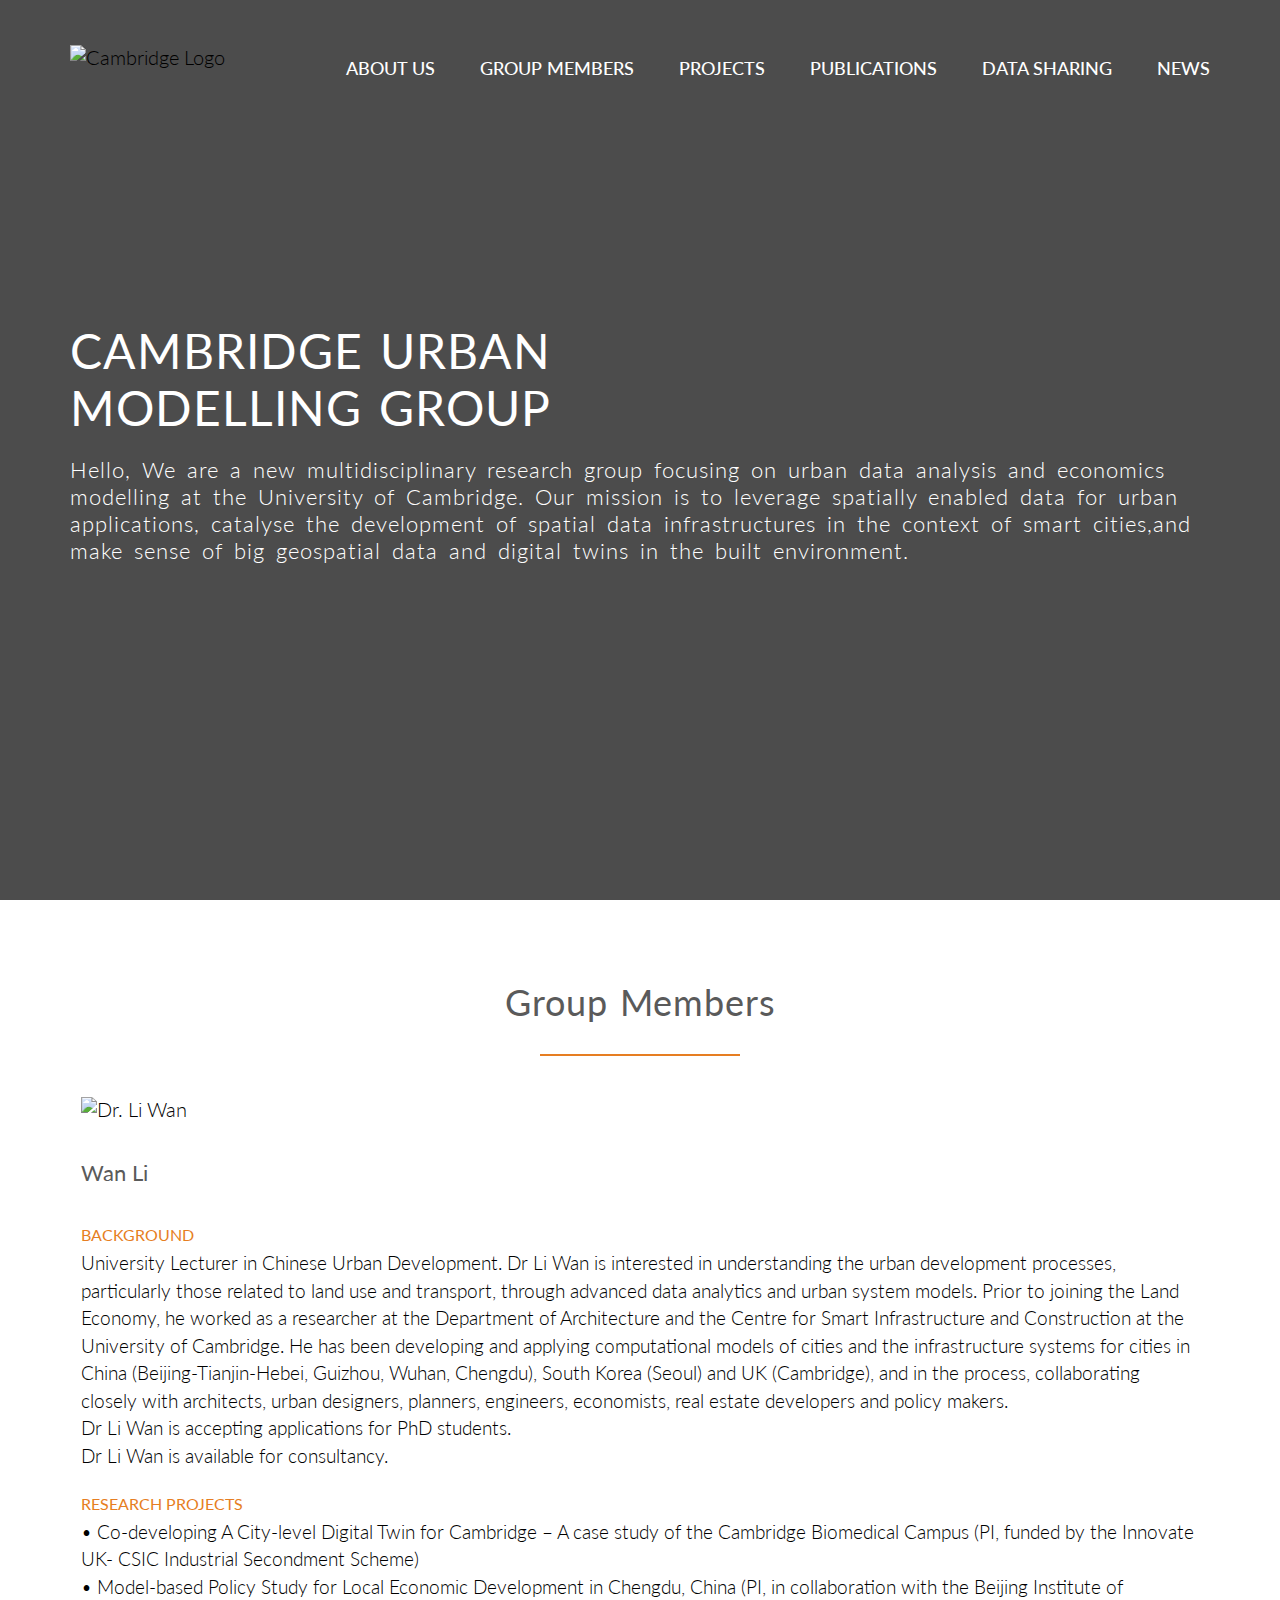
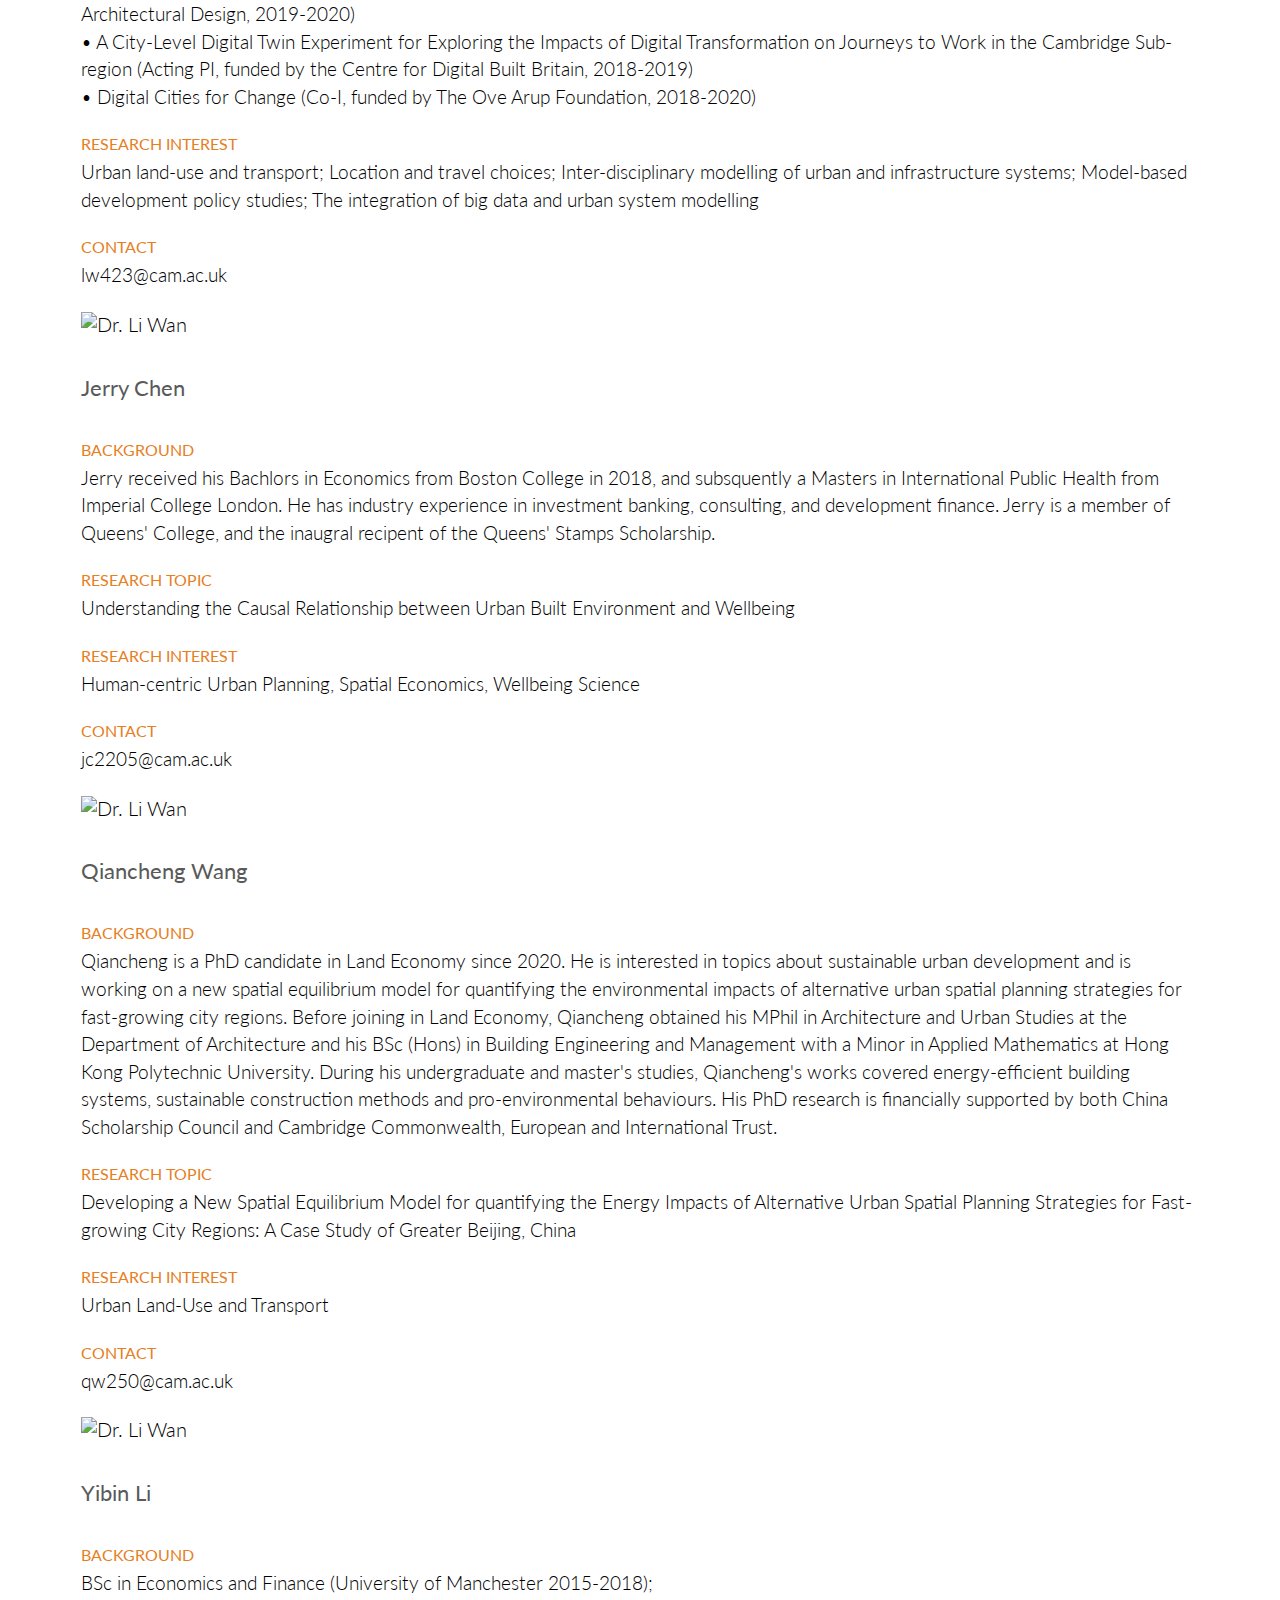
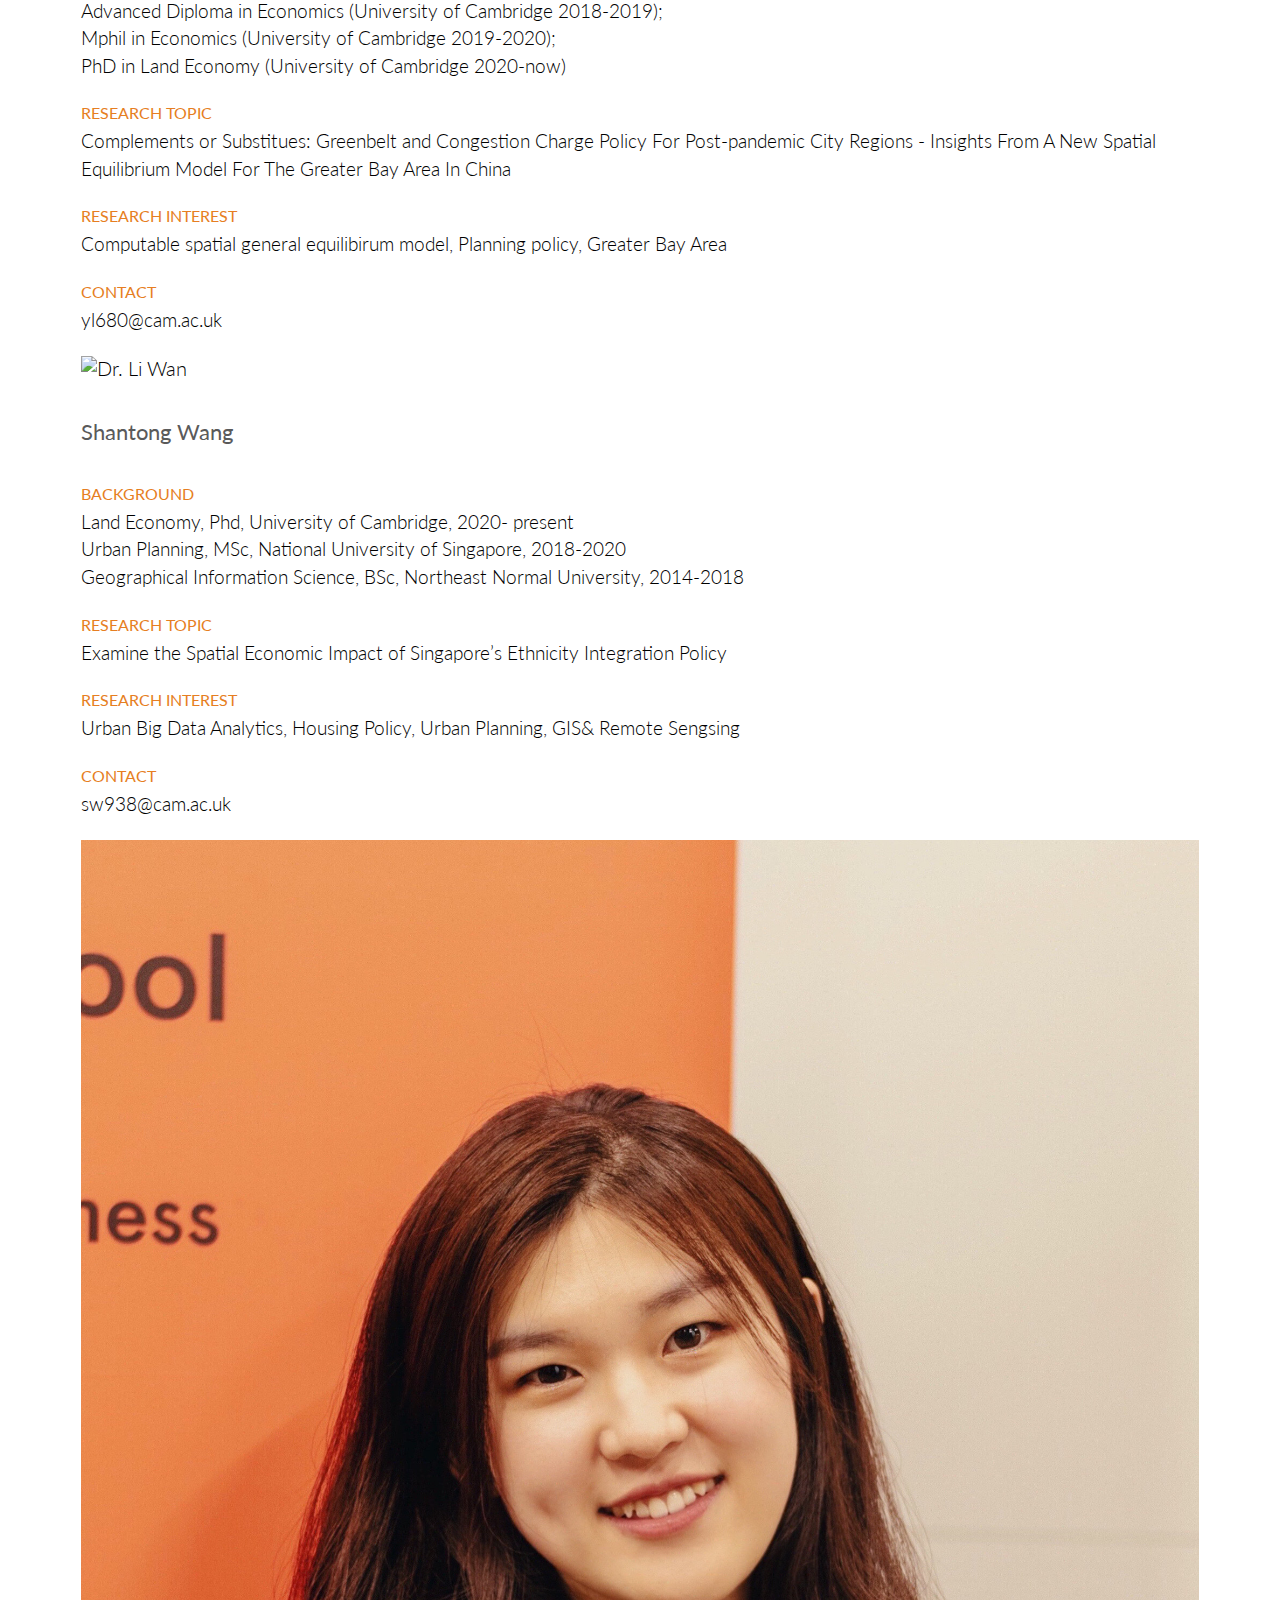
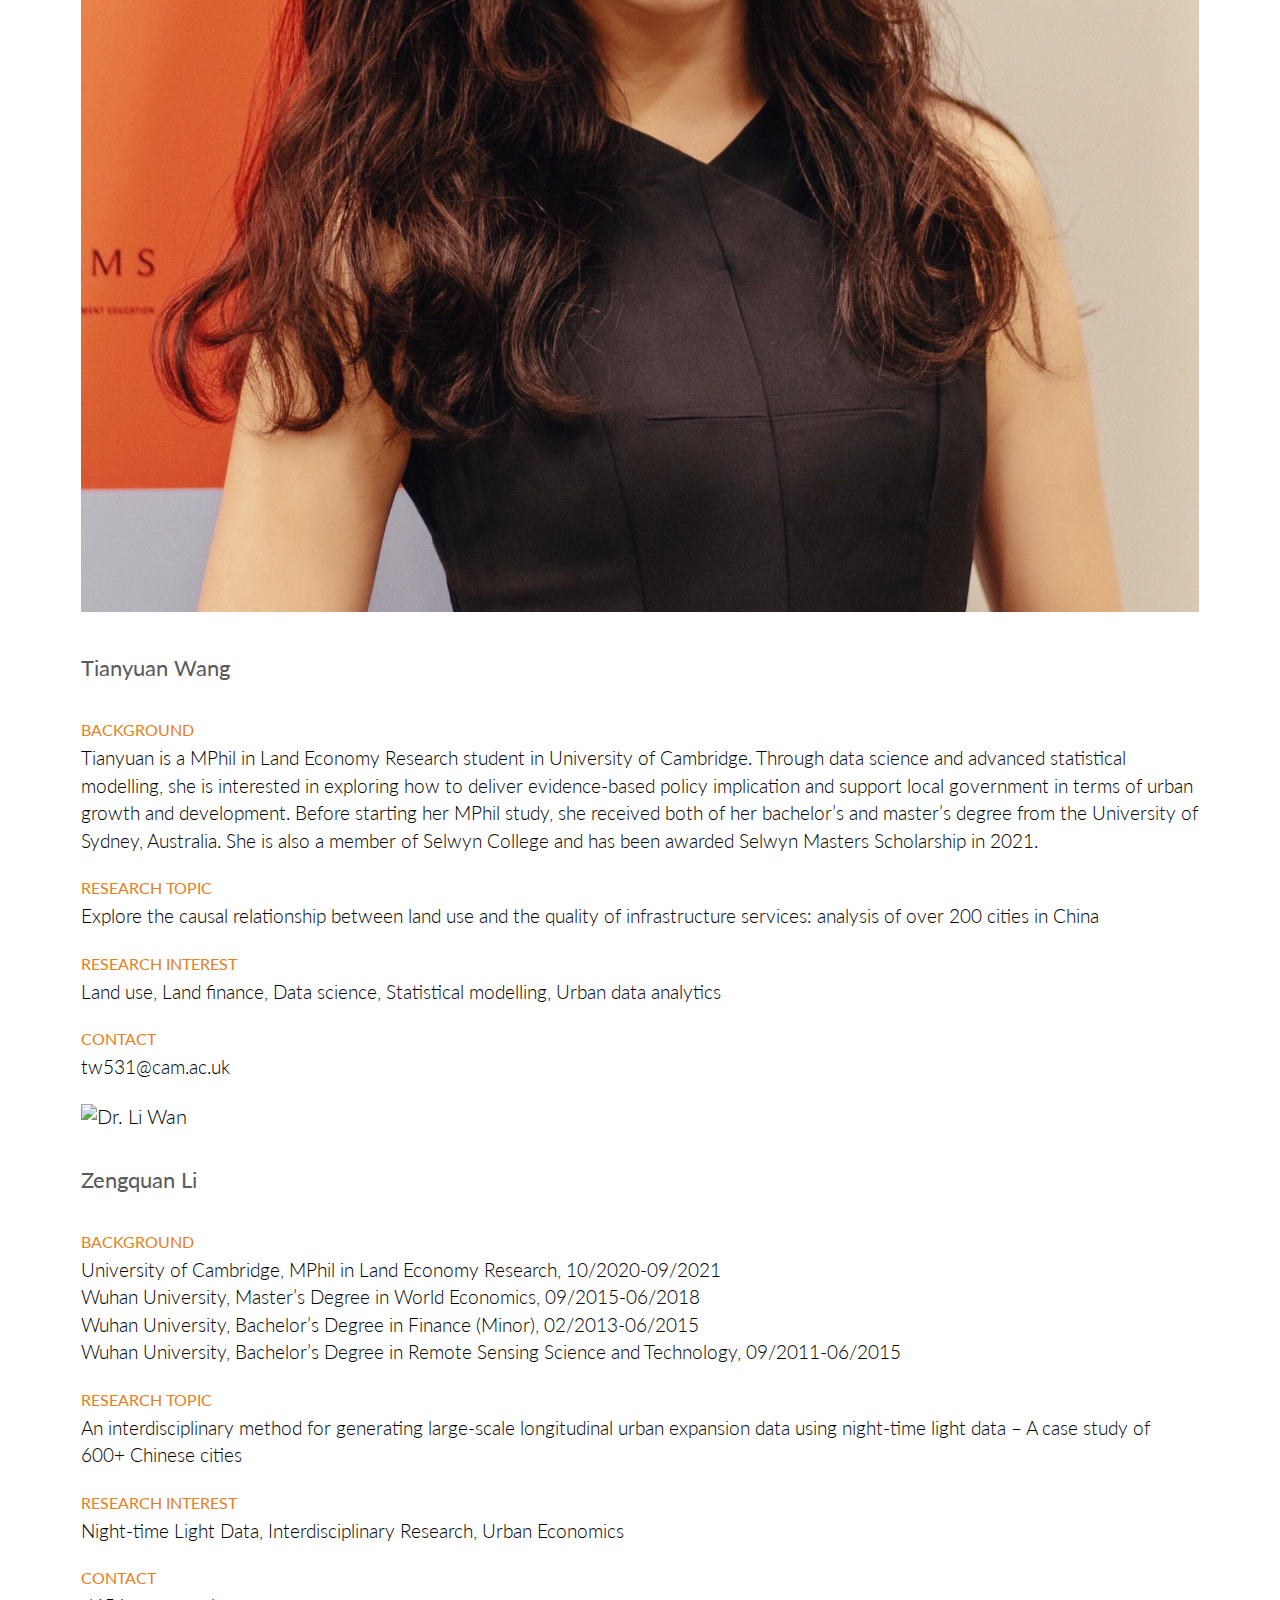
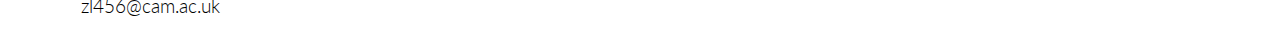
==== allmember.html @ cf1cd55f "Add files via upload" ====
<!DOCTYPE html>
<!-- lang specifies the language of element's content
     en : English
     es : Spanish -->
<html lang="en">
<head>
    <meta charset="utf-8">
	<meta name="viewport" content="width=width-device, initial-scale=1.0">

	<!-- Favicon -->
    <link rel="apple-touch-icon" sizes="180x180" href="assets/favicons/apple-touch-icon.png">
	<link rel="icon" type="image/png" sizes="32x32" href="assets/favicons/favicon-32x32.png">
	<link rel="icon" type="image/png" sizes="16x16" href="assets/favicons/favicon-16x16.png">
	<link rel="manifest" href="assets/favicons/site.webmanifest">

	
	<!-- google font size -->
	<link href="https://fonts.googleapis.com/css2?family=Lato:ital,wght@0,100;0,300;0,400;1,300&display=swap" rel="stylesheet">

	<!-- Custom CSS -->
	<link rel="stylesheet" type="text/css" href="assets/css/style.css">
	<link rel="stylesheet" type="text/css" href="assets/css/queries.css">

	<!-- external library CSS -->
	<link rel="stylesheet" type="text/css" href="vendors/css/normalize.css">
	<link rel="stylesheet" type="text/css" href="vendors/css/grid.css">
	<link rel="stylesheet" type="text/css" href="vendors/css/animate.css">


	<!-- title page -->
	<title>Group Members</title>
    
    
</head>
<body>
	<header>
        <nav>
            <div class="row">
                <img src="assets/imgs/logonew.png" alt="Cambridge Logo" class="logo">
                <img src="assets/imgs/logo.png" alt="Cambridge Logo" class="logo-black">
                <ul class="main-nav js-main-nav">
                    <li><a href="index.html">About Us</a></li>
                    <li><a href="#member">Group Members</a></li>
                    <li><a href="index.html">Projects</a></li>
                    <li><a href="index.html">Publications</a></li>
                    <li><a href="index.html">Data Sharing</a></li>
                    <li><a href="index.html">NEWS</a></li>

                </ul>
                <a class="mobile-nav-icon js-nav-icon"><ion-icon name="menu-outline"></ion-icon></a>
            </div>
        </nav>
		<div class="hero-text-box">
			<h1>CAMBRIDGE URBAN<br>MODELLING GROUP</h1>
			<h5>Hello, We are a new multidisciplinary research group focusing on urban data analysis and economics modelling at the University of Cambridge. 
			Our mission is to leverage spatially enabled data for urban applications, catalyse the development of spatial data infrastructures in the context of smart cities,and make sense of big geospatial data and digital twins in the built environment.</h5>
		</div>
	</header>



	<section class="section-project" id="project">		
		<div class="row">
			<h2>Group Members</h2>
		</div>

       <div class="row">
			<div class="col span-1-of-3 box">
				<figure>
					<img src="assets/imgs/Supervisor.jpeg" alt="Dr. Li Wan">
				</figure>
			</div>
			<div class="col span-2-of-3 box">
				<h3>Wan Li</h3>
				<br>
				<h6>Background </h6> 
				<p>University Lecturer in Chinese Urban Development. Dr Li Wan is interested in understanding the urban development processes, particularly those related to land use and transport, through advanced data analytics and urban system models. Prior to joining the Land Economy, he worked as a researcher at the Department of Architecture and the Centre for Smart Infrastructure and Construction at the University of Cambridge. He has been developing and applying computational models of cities and the infrastructure systems for cities in China (Beijing-Tianjin-Hebei, Guizhou, Wuhan, Chengdu), South Korea (Seoul) and UK (Cambridge), and in the process, collaborating closely with architects, urban designers, planners, engineers, economists, real estate developers and policy makers.   
                <br>
                Dr Li Wan is accepting applications for PhD students.
                <br>
                Dr Li Wan is available for consultancy.</p>
                <br>
			    <h6>Research Projects</h6> 
			    <p>• Co-developing A City-level Digital Twin for Cambridge – A case study of the Cambridge Biomedical Campus (PI, funded by the Innovate UK- CSIC Industrial Secondment Scheme) </p>
			    <p>• Model-based Policy Study for Local Economic Development in Chengdu, China (PI, in collaboration with the Beijing Institute of Architectural Design, 2019-2020)</p>
			    <p>• A City-Level Digital Twin Experiment for Exploring the Impacts of Digital Transformation on Journeys to Work in the Cambridge Sub-region (Acting PI, funded by the Centre for Digital Built Britain, 2018-2019)</p>
			    <p>• Digital Cities for Change (Co-I, funded by The Ove Arup Foundation, 2018-2020)</p>

                <br>
			    <h6> Research Interest</h6>
			    <p> Urban land-use and transport; Location and travel choices; Inter-disciplinary modelling of urban and infrastructure systems; Model-based development policy studies; The integration of big data and urban system modelling</p>
			    <br>
			    <h6> Contact</h6>
			    <p>lw423@cam.ac.uk </p>

			</div>
		</div>



        <div class="row">
			<div class="col span-1-of-3 box">
				<figure>
					<img src="assets/imgs/jc.jpg" alt="Dr. Li Wan">
				</figure>
			</div>
			<div class="col span-2-of-3 box">
				<h3>Jerry Chen</h3>
				<br>
				<h6>Background </h6> 
				<p>Jerry received his Bachlors in Economics from Boston College in 2018, and subsquently a Masters in International Public Health from Imperial College London. He has industry experience in investment banking, consulting, and development finance. Jerry is a member of Queens' College, and the inaugral recipent of the Queens' Stamps Scholarship.</p>
                <br>
			    <h6>Research Topic</h6> 
			    <p>Understanding the Causal Relationship between Urban Built Environment and Wellbeing </p>
                <br>
			    <h6> Research Interest</h6>
			    <p> Human-centric Urban Planning, Spatial Economics, Wellbeing Science</p>
			    <br>
			    <h6> Contact</h6>
			    <p>jc2205@cam.ac.uk </p>

			</div>
		</div>

     <div class="row">
			<div class="col span-1-of-3 box">
				<figure>
					<img src="assets/imgs/wqc.jpg" alt="Dr. Li Wan">
				</figure>
			</div>
			<div class="col span-2-of-3 box">
				<h3>Qiancheng Wang</h3>
				<br>
				<h6>Background </h6> 
				<p>Qiancheng is a PhD candidate in Land Economy since 2020. He is interested in topics about sustainable urban development and is working on a new spatial equilibrium model for quantifying the environmental impacts of alternative urban spatial planning strategies for fast-growing city regions. Before joining in Land Economy, Qiancheng obtained his MPhil in Architecture and Urban Studies at the Department of Architecture and his BSc (Hons) in Building Engineering and Management with a Minor in Applied Mathematics at Hong Kong Polytechnic University. During his undergraduate and master's studies, Qiancheng's works covered energy-efficient building systems, sustainable construction methods and pro-environmental behaviours. His PhD research is financially supported by both China Scholarship Council and Cambridge Commonwealth, European and International Trust.</p>
                <br>
			    <h6>Research Topic</h6> 
			    <p>Developing a New Spatial Equilibrium Model for quantifying the Energy Impacts of Alternative Urban Spatial Planning Strategies for Fast-growing City Regions: A Case Study of Greater Beijing, China </p>
                <br>
			    <h6> Research Interest</h6>
			    <p> Urban Land-Use and Transport</p>
			    <br>
			    <h6> Contact</h6>
			    <p>qw250@cam.ac.uk </p>

			</div>
		</div>



        <div class="row">
			<div class="col span-1-of-3 box">
				<figure>
					<img src="assets/imgs/lybnew.png" alt="Dr. Li Wan">
				</figure>
			</div>
			<div class="col span-2-of-3 box">
				<h3>Yibin Li</h3>
				<br>
				<h6>Background </h6> 
				<p>BSc in Economics and Finance (University of Manchester 2015-2018);</p>
				<p>Advanced Diploma in Economics (University of Cambridge 2018-2019); </p>
			    <p>Mphil in Economics (University of Cambridge 2019-2020);</p>
			    <p>PhD in Land Economy (University of Cambridge 2020-now)</p>
                <br>
			    <h6>Research Topic</h6> 
			    <p>Complements or Substitues: Greenbelt and Congestion Charge Policy For Post-pandemic City Regions - Insights From A New Spatial Equilibrium Model For The Greater Bay Area In China </p>
                <br>
			    <h6> Research Interest</h6>
			    <p> Computable spatial general equilibirum model, Planning policy, Greater Bay Area</p>
			    <br>
			    <h6> Contact</h6>
			    <p>yl680@cam.ac.uk </p>

			</div>
		</div>

		 <div class="row">
			<div class="col span-1-of-3 box">
				<figure>
					<img src="assets/imgs/wst.jpg" alt="Dr. Li Wan">
				</figure>
			</div>
			<div class="col span-2-of-3 box">
				<h3>Shantong Wang</h3>
				<br>
				<h6>Background </h6> 
				<p>Land Economy, Phd, University of Cambridge, 2020- present</p>
				<p>Urban Planning, MSc, National University of Singapore, 2018-2020</p>
				<p>Geographical Information Science, BSc, Northeast Normal University, 2014-2018</p>
                <br>
			    <h6>Research Topic</h6> 
			    <p> Examine the Spatial Economic Impact of Singapore’s Ethnicity Integration Policy </p>
                <br>
			    <h6> Research Interest</h6>
			    <p> Urban Big Data Analytics, Housing Policy, Urban Planning, GIS& Remote Sengsing</p>
			    <br>
			    <h6> Contact</h6>
			    <p>sw938@cam.ac.uk </p>

			</div>
		</div>

        <div class="row">
			<div class="col span-1-of-3 box">
				<figure>
					<img src="assets/imgs/tianyuanwang.jpg" alt="Dr. Li Wan">
				</figure>
			</div>
			<div class="col span-2-of-3 box">
				<h3>Tianyuan Wang</h3>
				<br>
				<h6>Background </h6> 
				<p>Tianyuan is a MPhil in Land Economy Research student in University of Cambridge. Through data science and advanced statistical modelling, she is interested in exploring how to deliver evidence-based policy implication and support local government in terms of urban growth and development. Before starting her MPhil study, she received both of her bachelor’s and master’s degree from the University of Sydney, Australia. She is also a member of Selwyn College and has been awarded Selwyn Masters Scholarship in 2021.</p>
                <br>
			    <h6>Research Topic</h6> 
			    <p>Explore the causal relationship between land use and the quality of infrastructure services: analysis of over 200 cities in China </p>
                <br>
			    <h6> Research Interest</h6>
			    <p> Land use, Land finance, Data science, Statistical modelling, Urban data analytics</p>
			    <br>
			    <h6> Contact</h6>
			    <p>tw531@cam.ac.uk </p>

			</div>
		</div>



        <div class="row">
			<div class="col span-1-of-3 box">
				<figure>
					<img src="assets/imgs/lzq.jpg" alt="Dr. Li Wan">
				</figure>
			</div>
			<div class="col span-2-of-3 box">
				<h3>Zengquan Li</h3>
				<br>
				<h6>Background </h6> 
				<p>University of Cambridge, MPhil in Land Economy Research, 10/2020-09/2021 <br>
                   Wuhan University, Master’s Degree in World Economics, 09/2015-06/2018<br>
                   Wuhan University, Bachelor’s Degree in Finance (Minor), 02/2013-06/2015<br>
                   Wuhan University, Bachelor’s Degree in Remote Sensing Science and Technology, 09/2011-06/2015</p>
                <br>
			    <h6>Research Topic</h6> 
			    <p>An interdisciplinary method for generating large-scale longitudinal urban expansion data using night-time light data – A case study of 600+ Chinese cities </p>
                <br>
			    <h6> Research Interest</h6>
			    <p> Night-time Light Data, Interdisciplinary Research, Urban Economics</p>
			    <br>
			    <h6> Contact</h6>
			    <p>zl456@cam.ac.uk </p>

			</div>
		</div>

    
    <!-- JQuery   -->
    <script src="https://ajax.googleapis.com/ajax/libs/jquery/3.5.1/jquery.min.js"></script>
    <!-- Icon   -->
	<script src="https://unpkg.com/ionicons@5.1.2/dist/ionicons.js"></script>
    <!--https://www.jsdelivr.com/?docs=gh-->
    <!-- to make the webpage more responsive -->
	<script src="https://cdn.jsdelivr.net/npm/respond@0.9.0/main.min.js"></script>
    <script src="https://cdn.jsdelivr.net/npm/html5@1.0.5/lib/index.min.js"></script>
    <script src="https://cdn.jsdelivr.net/npm/selective-whitespace@1.0.4/index.min.js"></script>
    <!-- Waypoints triggers a function when scrolling to an element -->
    <script src="vendors/js/jquery.waypoints.min.js"></script>
    <script type="text/javascript" src="assets/js/script.js"></script>
</body>
</html>
---- assets/css/style.css ----
/*--------------------------*/
/* BASIC SETUP */
/*--------------------------*/
* {
	margin: 0;
	padding: 0;
	-webkit-box-sizing: border-box;
	box-sizing: border-box;
}

html {
	height: 100%;
	background: #fff;
	font-family: "lato", "Arial", sans-serif;
	font-weight: 300;
	font-size: 20px;
	/*The text-rendering CSS property provides information to the rendering engine about what to optimize for when rendering text.*/
	text-rendering: optimizeLegibility;
	overflow-x: hidden;
}


/*--------------------------*/
/* REUSABLE COMPONENTS */
/*--------------------------*/
.row {
	max-width: 1140px;
	margin: 0 auto;
}

section {
	padding-top: 80px;
}

.box {
	padding: 1%;

}
.section-spacing {
	padding-bottom: 80px;
}
/*---- HEADINGS ----*/
h1, h2, h3,h4,h5,h6 {
	color: #5A5A5A;
	font-weight: 400;
}

h1 {
	margin-top: 0;
	color: #fff; 
	font-size: 2.4rem;
	font-weight: 400;
	letter-spacing: 1px;
	word-spacing: 4px;
	margin-bottom: 20px;
}

h2 {
	letter-spacing: 1px;
	word-spacing: 2px;
	text-align: center;
	font-size: 1.8rem;
	margin-bottom: 30px;
}

h2:after {
	content: "";
	display: block;
	height: 2px;
	width: 200px;
	background: #E67E22;
	margin: 0 auto;
	margin-top: 30px;
}

h3 {
	font-size: 1.1rem;
	margin-bottom: 15px;
}

h4 {
	font-size: 0.8rem;
	margin-bottom: 15px;
	color: #E67E22;
}

h5 {
	font-size: 1.1rem;
	margin-bottom: 15px;
	color: #ffffff;
	word-spacing: 4px;
	letter-spacing: 1px;
	font-weight: 350;
}

h6 {
	font-size: 0.8rem;
	color: #E67E22;
	margin-bottom: 5px;
	text-transform: uppercase;
}


/*---- PARAGRAPH ----*/
p {
	color: #000000;
	line-height: 145%;
}

.p-long {
	width: 70%;
	text-align: center;
	margin: 0 auto;
	/*70%(w) + 15%(l) + 15%(r) = 100%*/
	/*margin-left: 15%;
	margin: 0 15% 30px 15%;*/
	font-weight: 500;
}

.box p {
	font-size: 0.95rem;
}

/*---- ICONS ----*/
.icon-big {
	font-size: 350%;
	display: block;
	color: #E67E22;
	margin-bottom: 10px;
}

.icon-small {
	display: inline-block;
	width: 30px;
	text-align: center;
	color: #E67E22;
	font-size: 1.2rem;
	/*secret to align text and icons*/
	vertical-align: middle;
	line-height: 120%;
	margin-top: -5px;
	margin-right: 10px;
}


/*---- IMAGE ----*/
.box img {
	width: 100%;
	height: auto;
	margin-bottom: 15px;
}

/*---- LINKS ----*/
a:link,
a:visited {
	color: #E67E22;
	text-decoration: none;
	padding-bottom: 1px;
	border-bottom: 1px solid #E67E22;
	-webkit-transition: border-bottom 0.3s, color 0.3s;
	transition: border-bottom 0.3s, color 0.3s;
}

a:hover,
a:active {
	color: #cf6d17;
	border-bottom: 1px solid transparent;
}
/*---- BUTTONS ----*/
.btn:link,
.btn:visited,
input[type="submit"] {
	display: inline-block;
	color: #fff;
	text-align: center;
	padding: 10px 30px;
	border-radius: 200px;
	text-decoration: none;
	outline: none;
	border: 1px solid #E67E22;
}

.btn-1:link,
.btn-1:visited,
input[type="submit"] {
	background: #E67E22;
	margin-right: 15px;
}

.btn-2:link,
.btn-2:visited {
	color: #E67E22;
}

.btn:hover,
.btn:active,
input[type="submit"]:hover,
input[type="submit"]:active {
	color: #fff;
	background: #cf6d17;
	border: 1px solid #cf6d17;
	/*all - background-color, border, color*/
	-webkit-transition: all 0.3s;
	transition: all 0.3s; 
}

/*--------------------------*/
/* HEADER */
/*--------------------------*/
header {
	background-image: -webkit-gradient(linear, left top, left bottom, from(rgba(0, 0, 0, 0.7)), to(rgba(0, 0, 0, 0.7))), url("img/hero-min.jpg");
	background-image: linear-gradient(rgba(0, 0, 0, 0.7), rgba(0, 0, 0, 0.7)), url("img/2.png");
	background-size: cover; 
	background-attachment: fixed;
	height: 100vh;
}

.hero-text-box {
	position: absolute;
	width: 1140px;
	top: 50%;
	left: 50%;s
	/*https://developer.mozilla.org/en-US/docs/Web/CSS/transform-function/translate*/
	-webkit-transform: translate(-50%, -50%);
	transform: translate(-50%, -50%);
}

/*---- LOGO ----*/
.logo {
	height: 40px;
	width: 190px;
	float: left;
	margin-top: 45px;
}

.logo-black { 
    display: none;
    height: 40px;
	width: auto;
	float: left;
	margin-top: 25px;
    margin-bottom: 25px;
}
/*---- NAVIGATION ----*/
.main-nav {
	float: right;
	list-style: none;
	margin-top: 55px;
}

.main-nav li {
	display: inline-block;
	margin-left: 40px;
}

.main-nav li a:link,
.main-nav li a:visited {
	text-decoration: none;
	text-transform: uppercase;
	padding: 8px 0;
	color: #fff;
	font-weight: 500;
	font-size: 0.9rem;
	border-bottom: 2px solid transparent;
}

.main-nav li a:hover,
.main-nav li a:active {
	border-bottom: 2px solid #E67E22;
	-webkit-transition: border-bottom 0.3s;
	transition: border-bottom 0.3s;
}

.mobile-nav-icon {
    float:right;
    margin-top: 30px;
    display: none;
    cursor: pointer;
}

.mobile-nav-icon ion-icon {
    color: #fff;
    font-size: 300%;
}
.sticky {
    position: fixed;
    top: 0;
    left: 0;
    width: 100%;
    background: #fff;
    box-shadow: 0 2px 2px #dddddd;
    z-index: 1;
    transition: all 500ms;
}
.sticky .mobile-nav-icon { margin-top: 15px; }

.sticky .main-nav { margin-top: 25px; }

.sticky .main-nav li a:link,
.sticky .main-nav li a:visited {
	padding: 15px 0;
	color: #555;
}

.sticky .logo { display: none; }

.sticky .logo-black { display: block; }
/*--------------------------*/
/* SUPERVISOR SECTION */
/*--------------------------*/
.section-supervisor .p-long {
	margin-bottom: 30px;
}

/*--------------------------*/
/* MEMBER SECTION */
/*--------------------------*/

.section-member {
	background: #EBEBEB;
}

.section-member .row {
	max-width: 100%;
	margin:0  60px;
}

.section-member .box img {
	border-radius: 50%;
}

/*--------------------------*/
/* PROJECT SECTION */
/*--------------------------*/


/*--------------------------*/
/* CONTACT SECTION */
/*--------------------------*/
.section-contact {
	background: #EBEBEB;
}


/*https://animate.style/*/
/*--------------------------*/
/* ANIMATION */
/*--------------------------*/
.js-wp-1,
.js-wp-2,
.js-wp-3 {
    opacity: 0;
    animation-duration: 1s;
}

.js-wp-4 {
    animation-duration: 1s;
}

.js-wp-1.animated,
.js-wp-2.animated,
.js-wp-3.animated {
    opacity: 1;
}
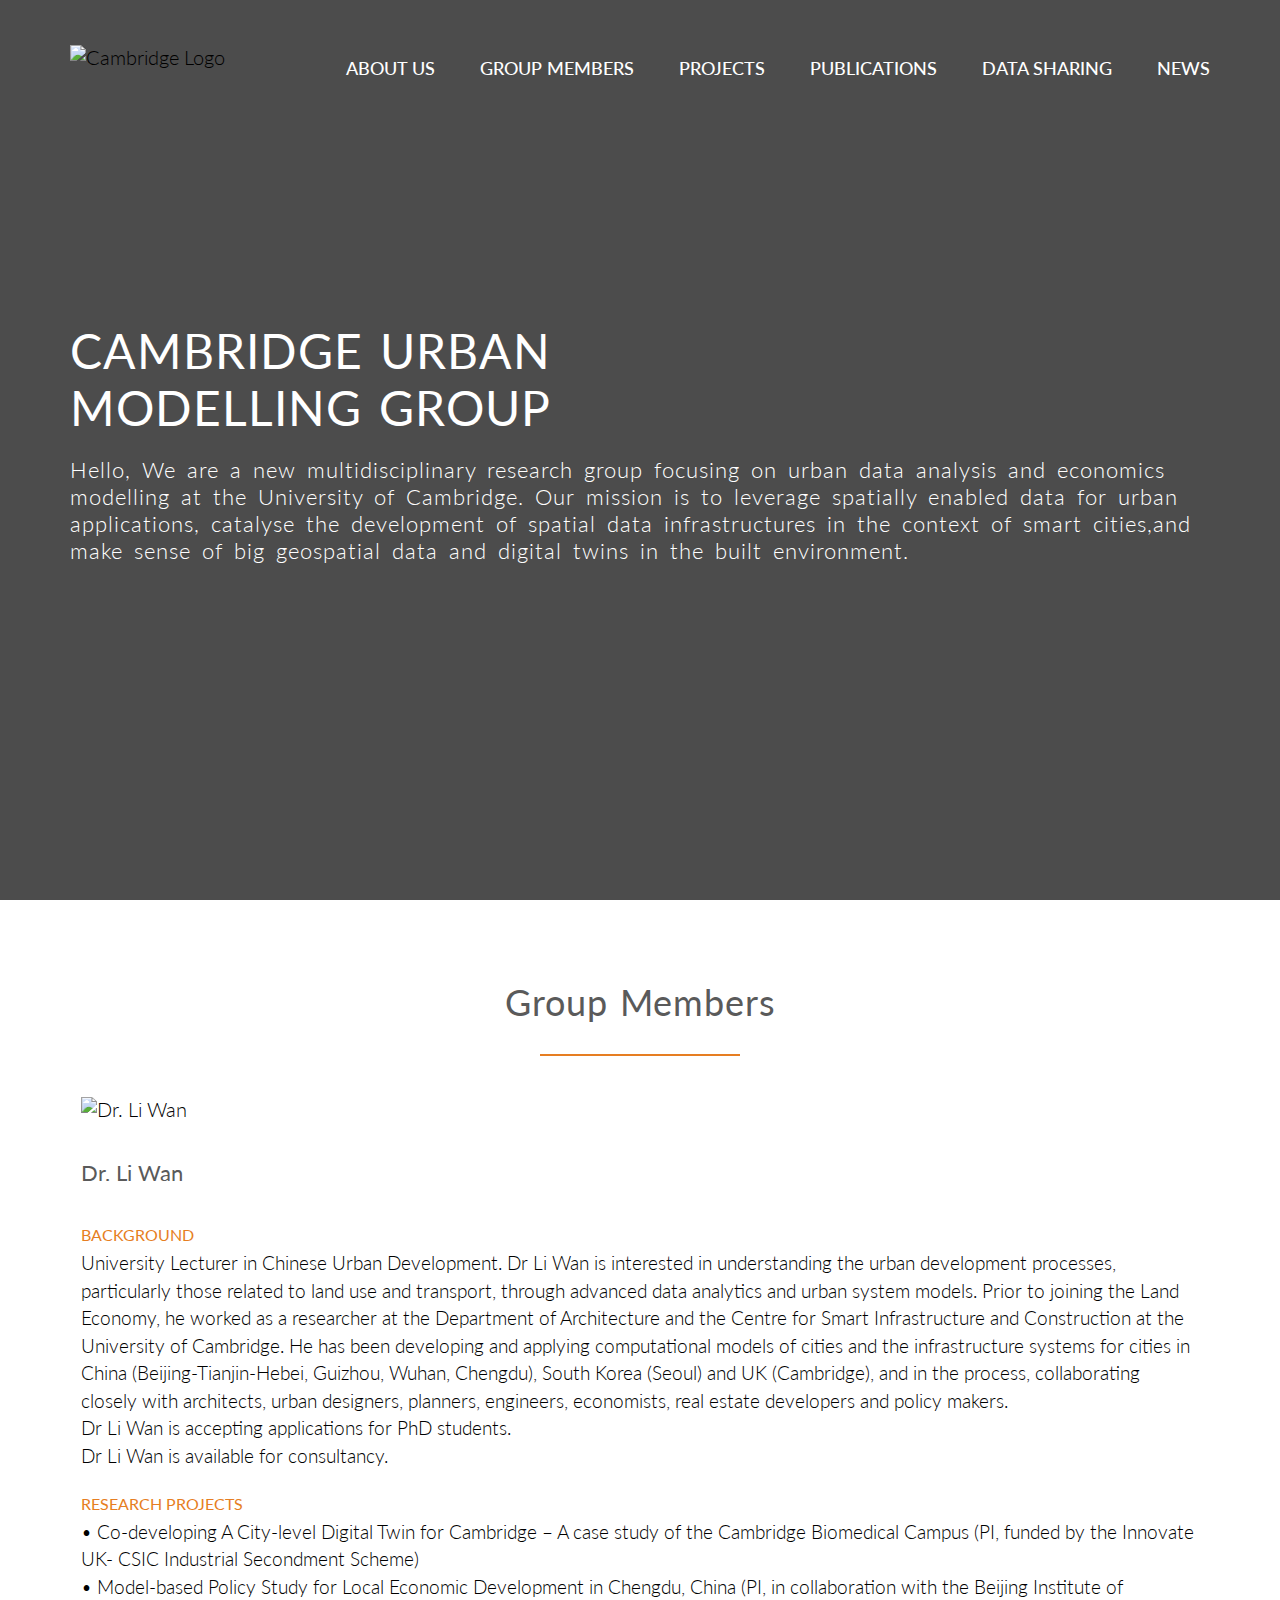
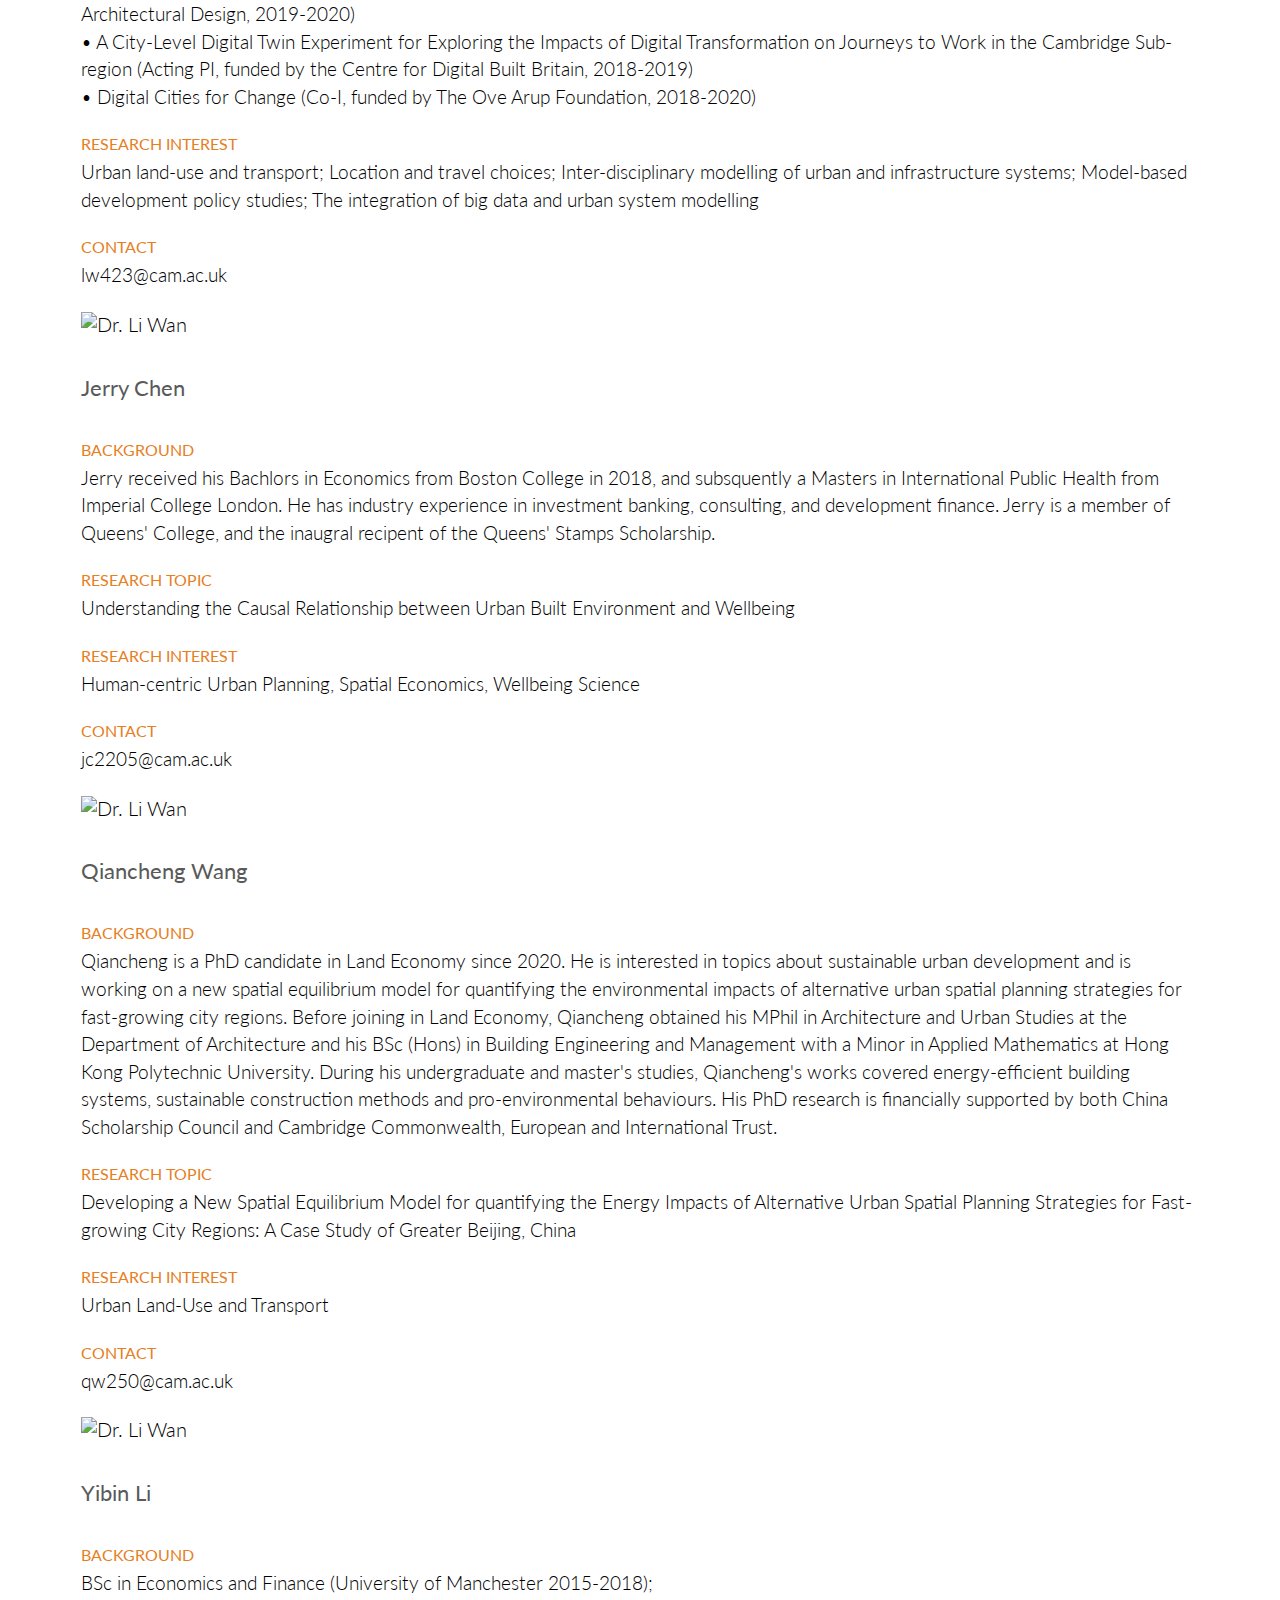
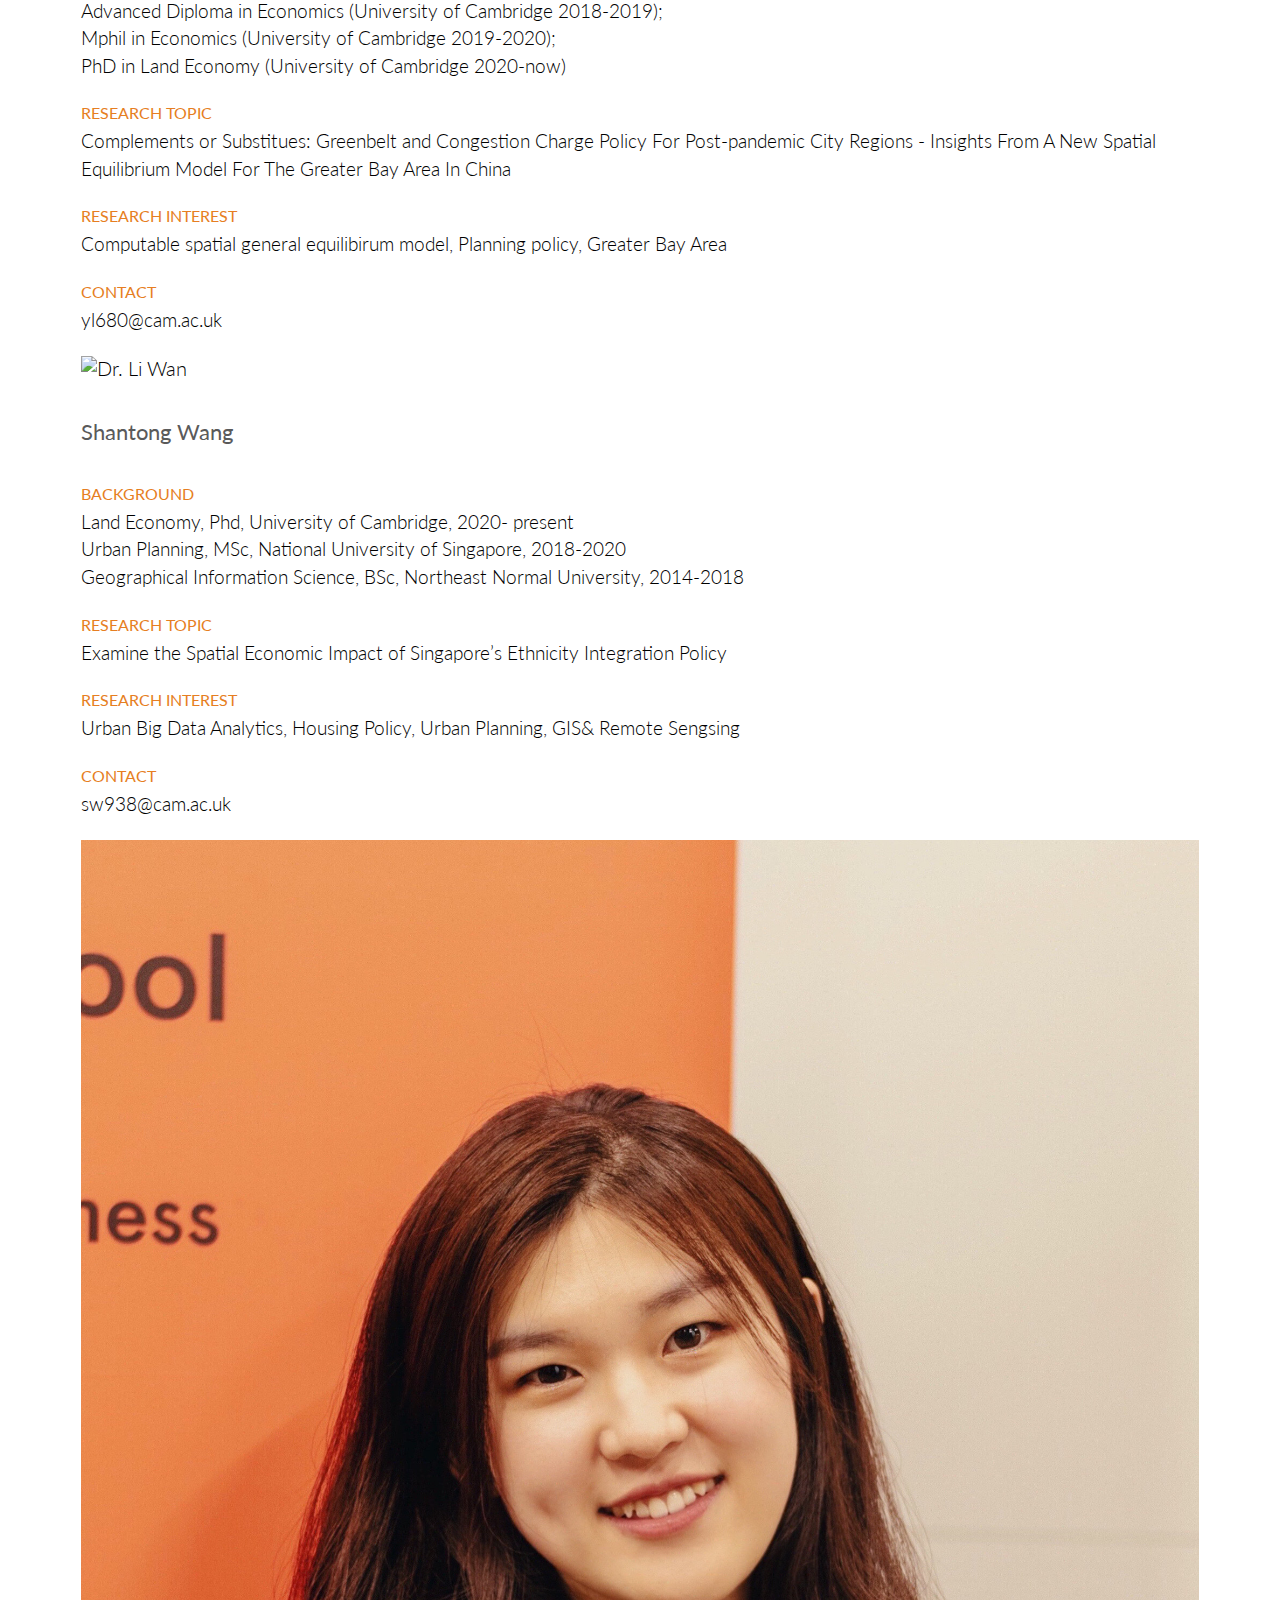
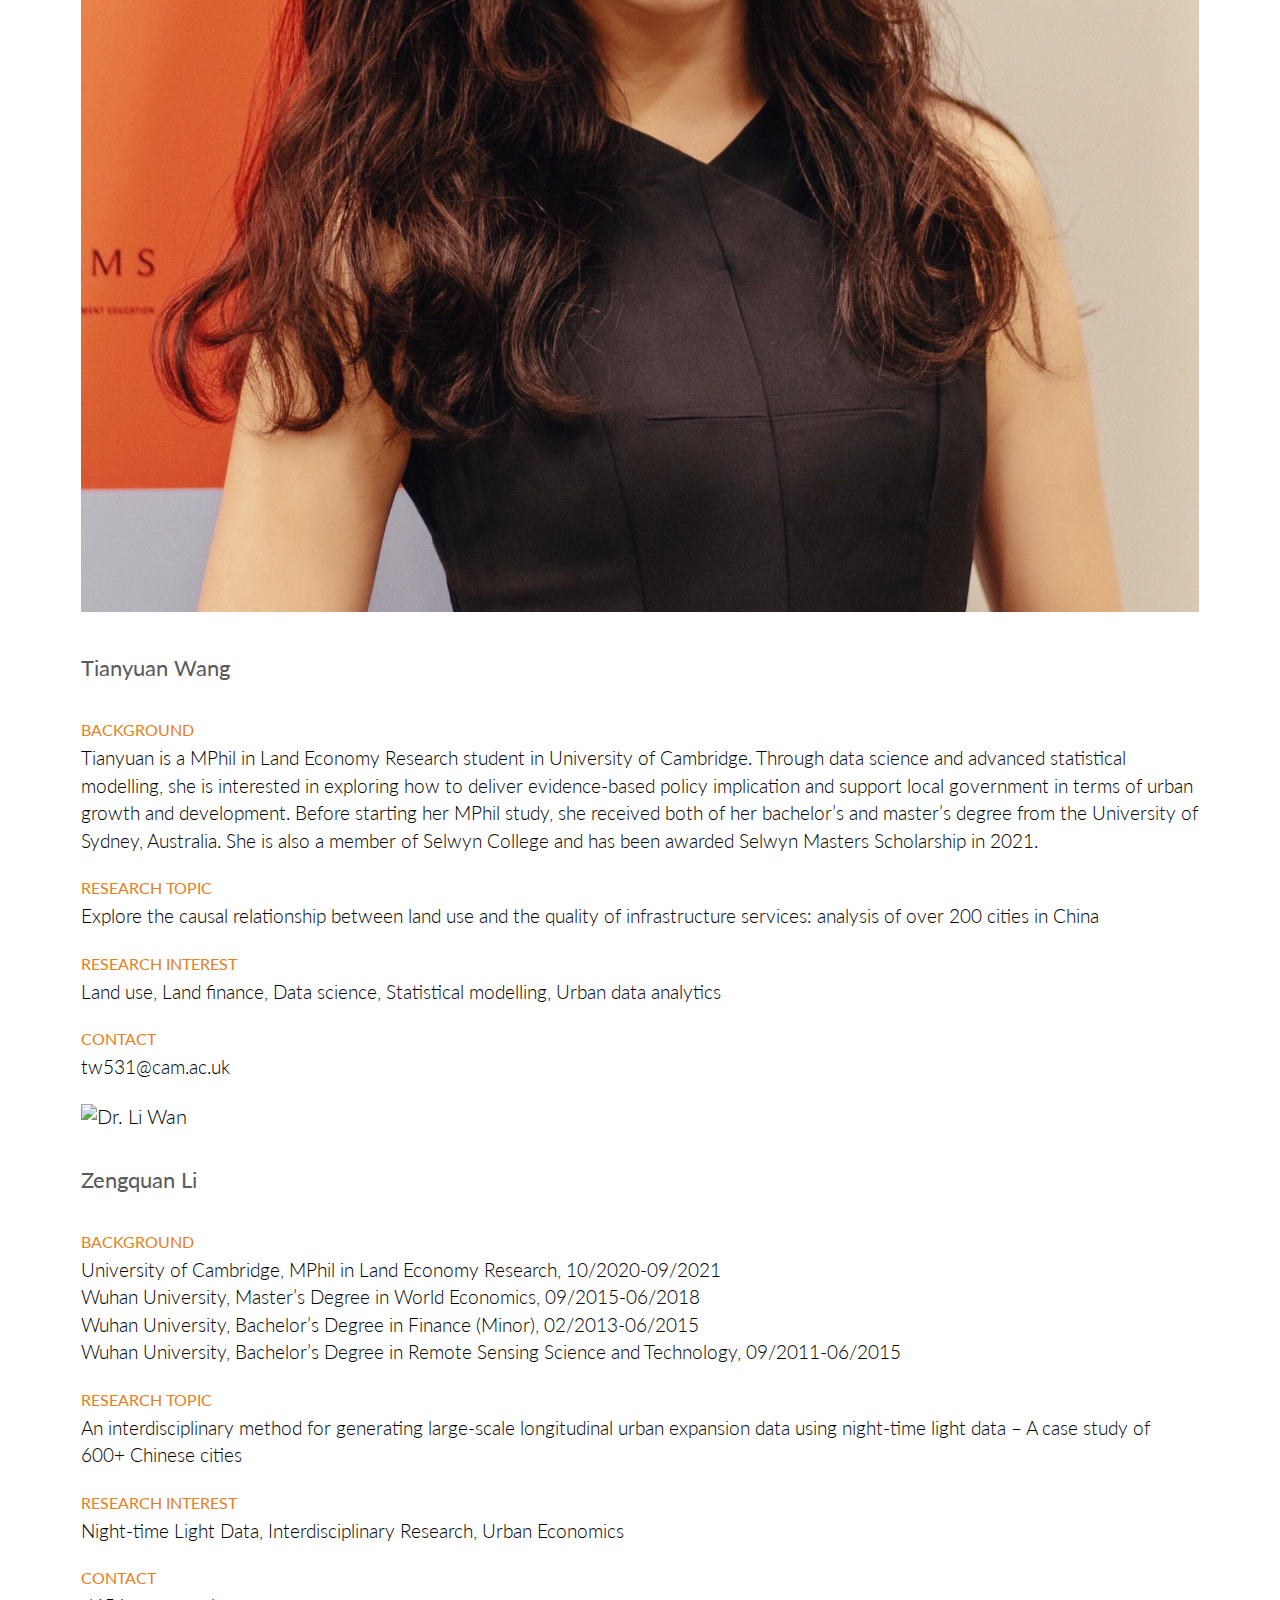
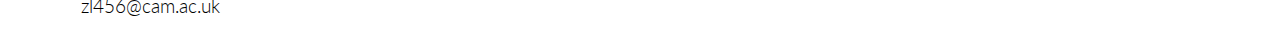
==== commit ecad18e8: "Add files via upload" ====
--- a/allmember.html
+++ b/allmember.html
@@ -71,7 +71,7 @@
 				</figure>
 			</div>
 			<div class="col span-2-of-3 box">
-				<h3>Wan Li</h3>
+				<h3>Dr. Li Wan</h3>
 				<br>
 				<h6>Background </h6> 
 				<p>University Lecturer in Chinese Urban Development. Dr Li Wan is interested in understanding the urban development processes, particularly those related to land use and transport, through advanced data analytics and urban system models. Prior to joining the Land Economy, he worked as a researcher at the Department of Architecture and the Centre for Smart Infrastructure and Construction at the University of Cambridge. He has been developing and applying computational models of cities and the infrastructure systems for cities in China (Beijing-Tianjin-Hebei, Guizhou, Wuhan, Chengdu), South Korea (Seoul) and UK (Cambridge), and in the process, collaborating closely with architects, urban designers, planners, engineers, economists, real estate developers and policy makers.   
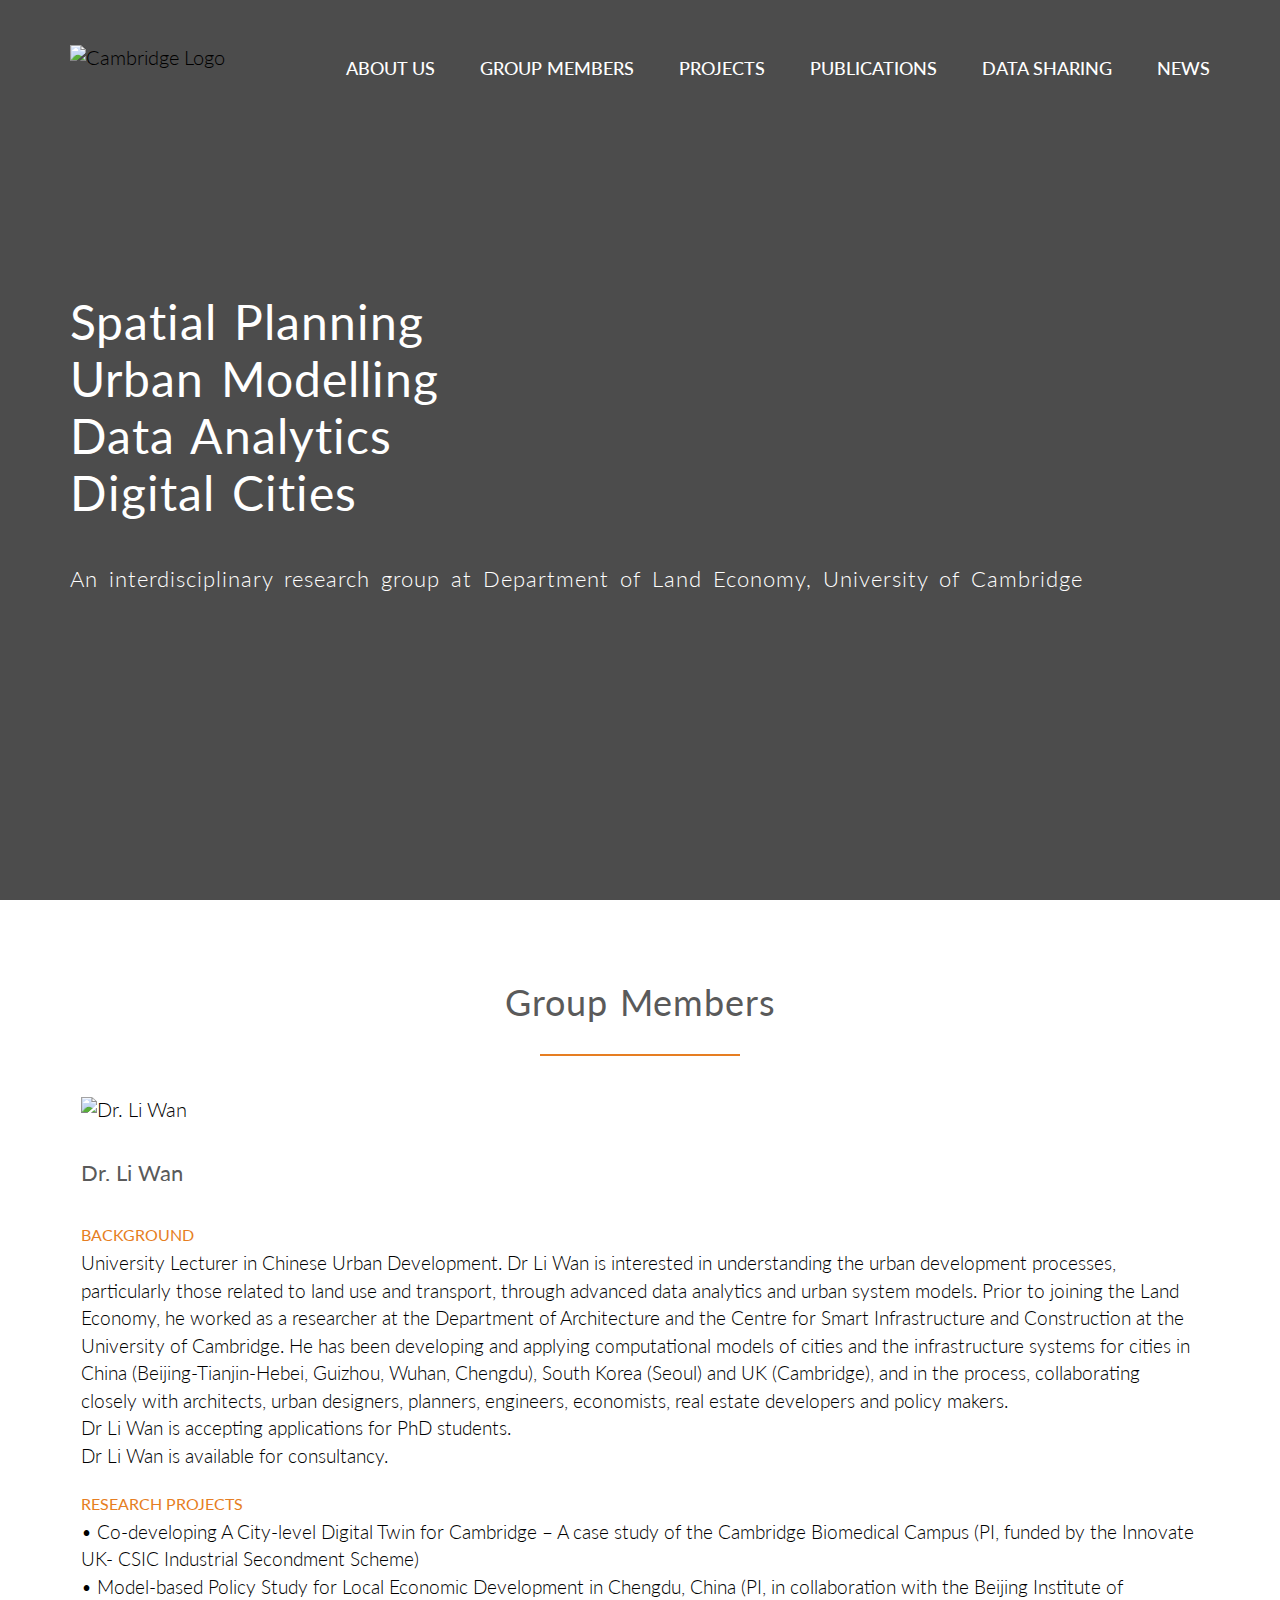
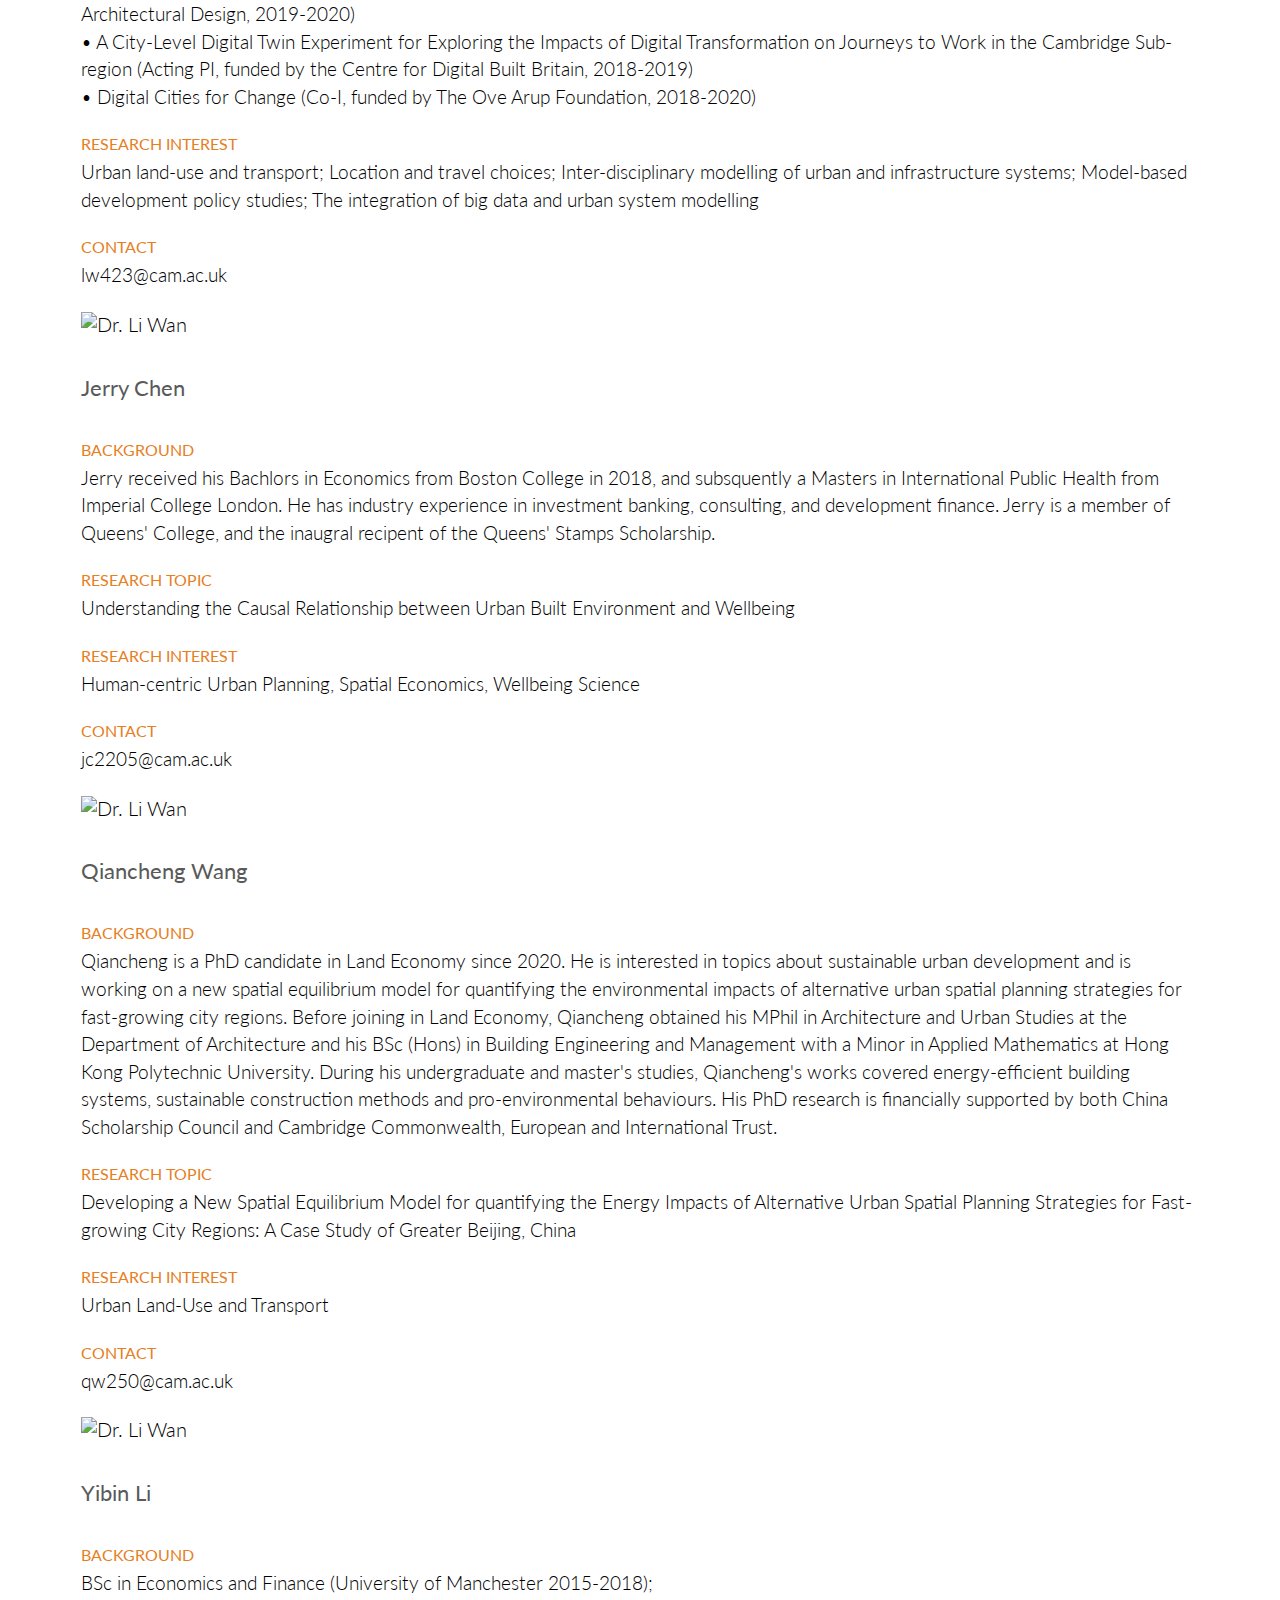
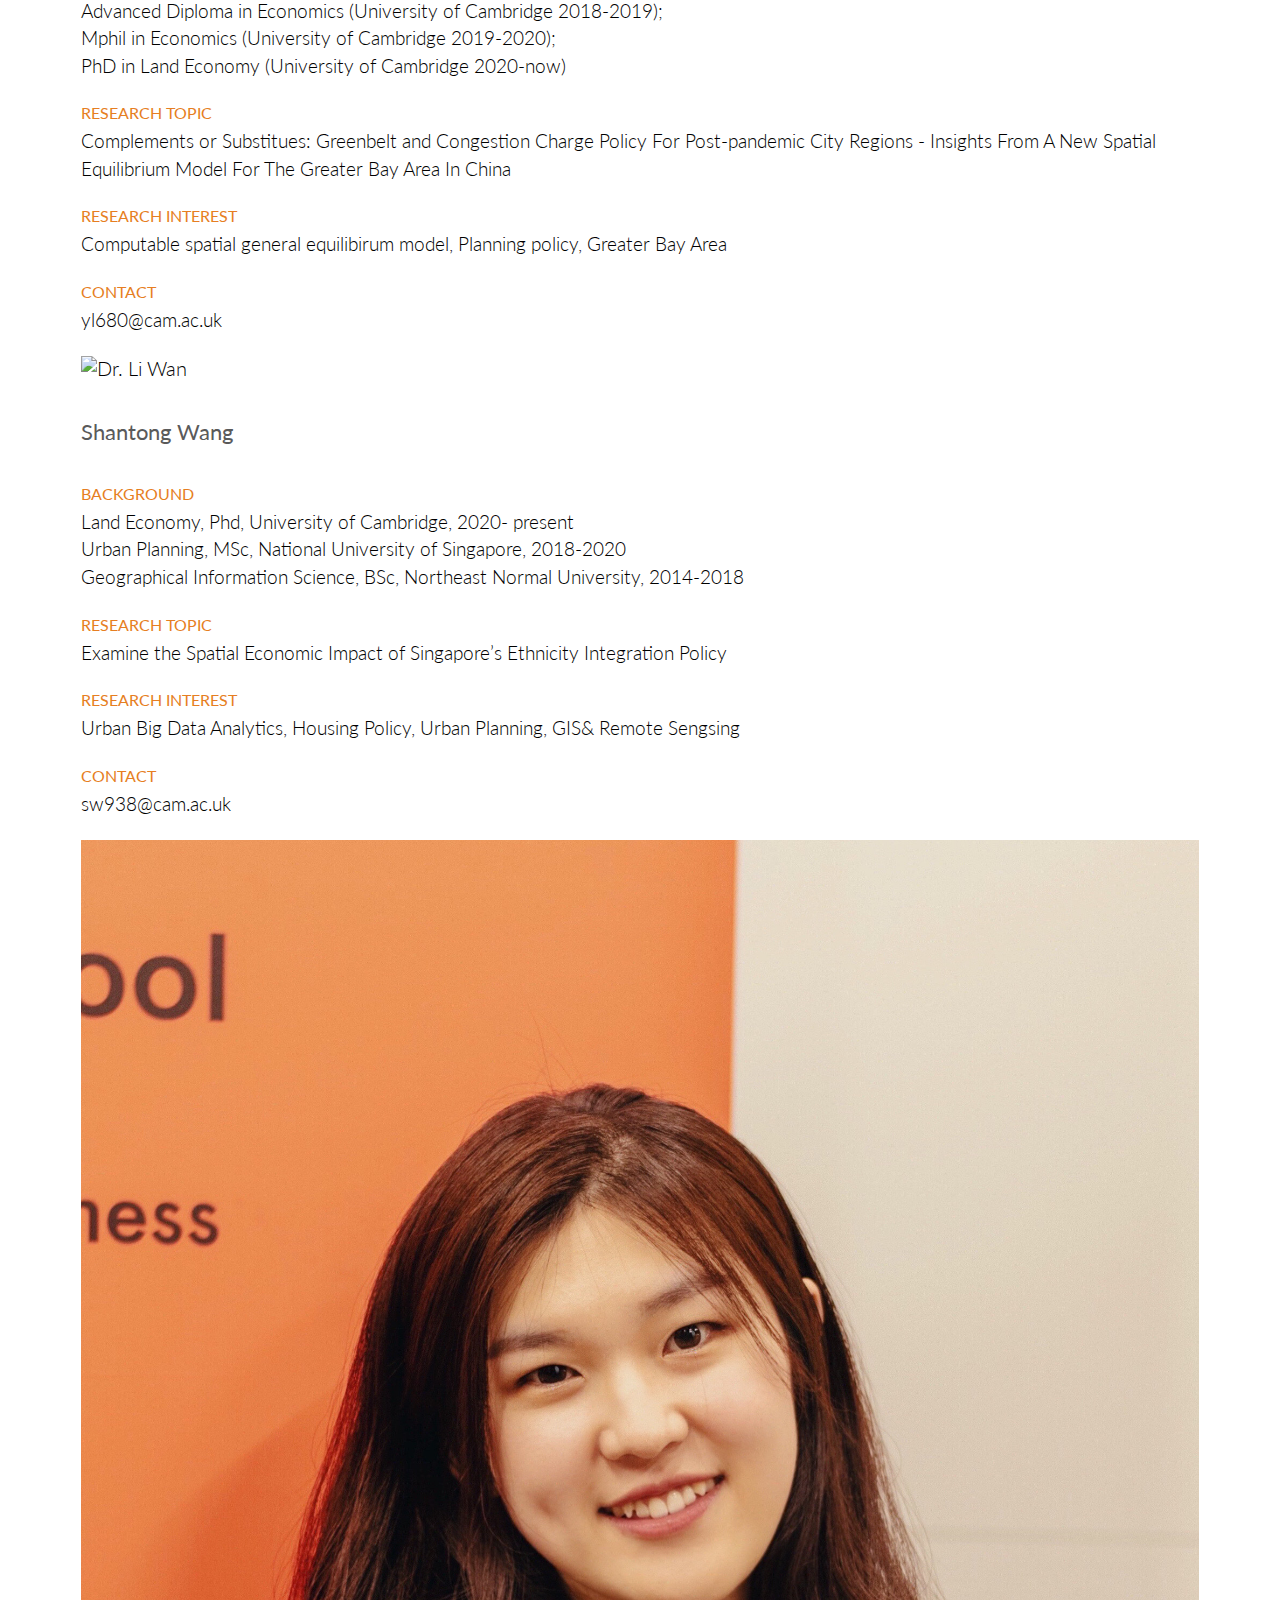
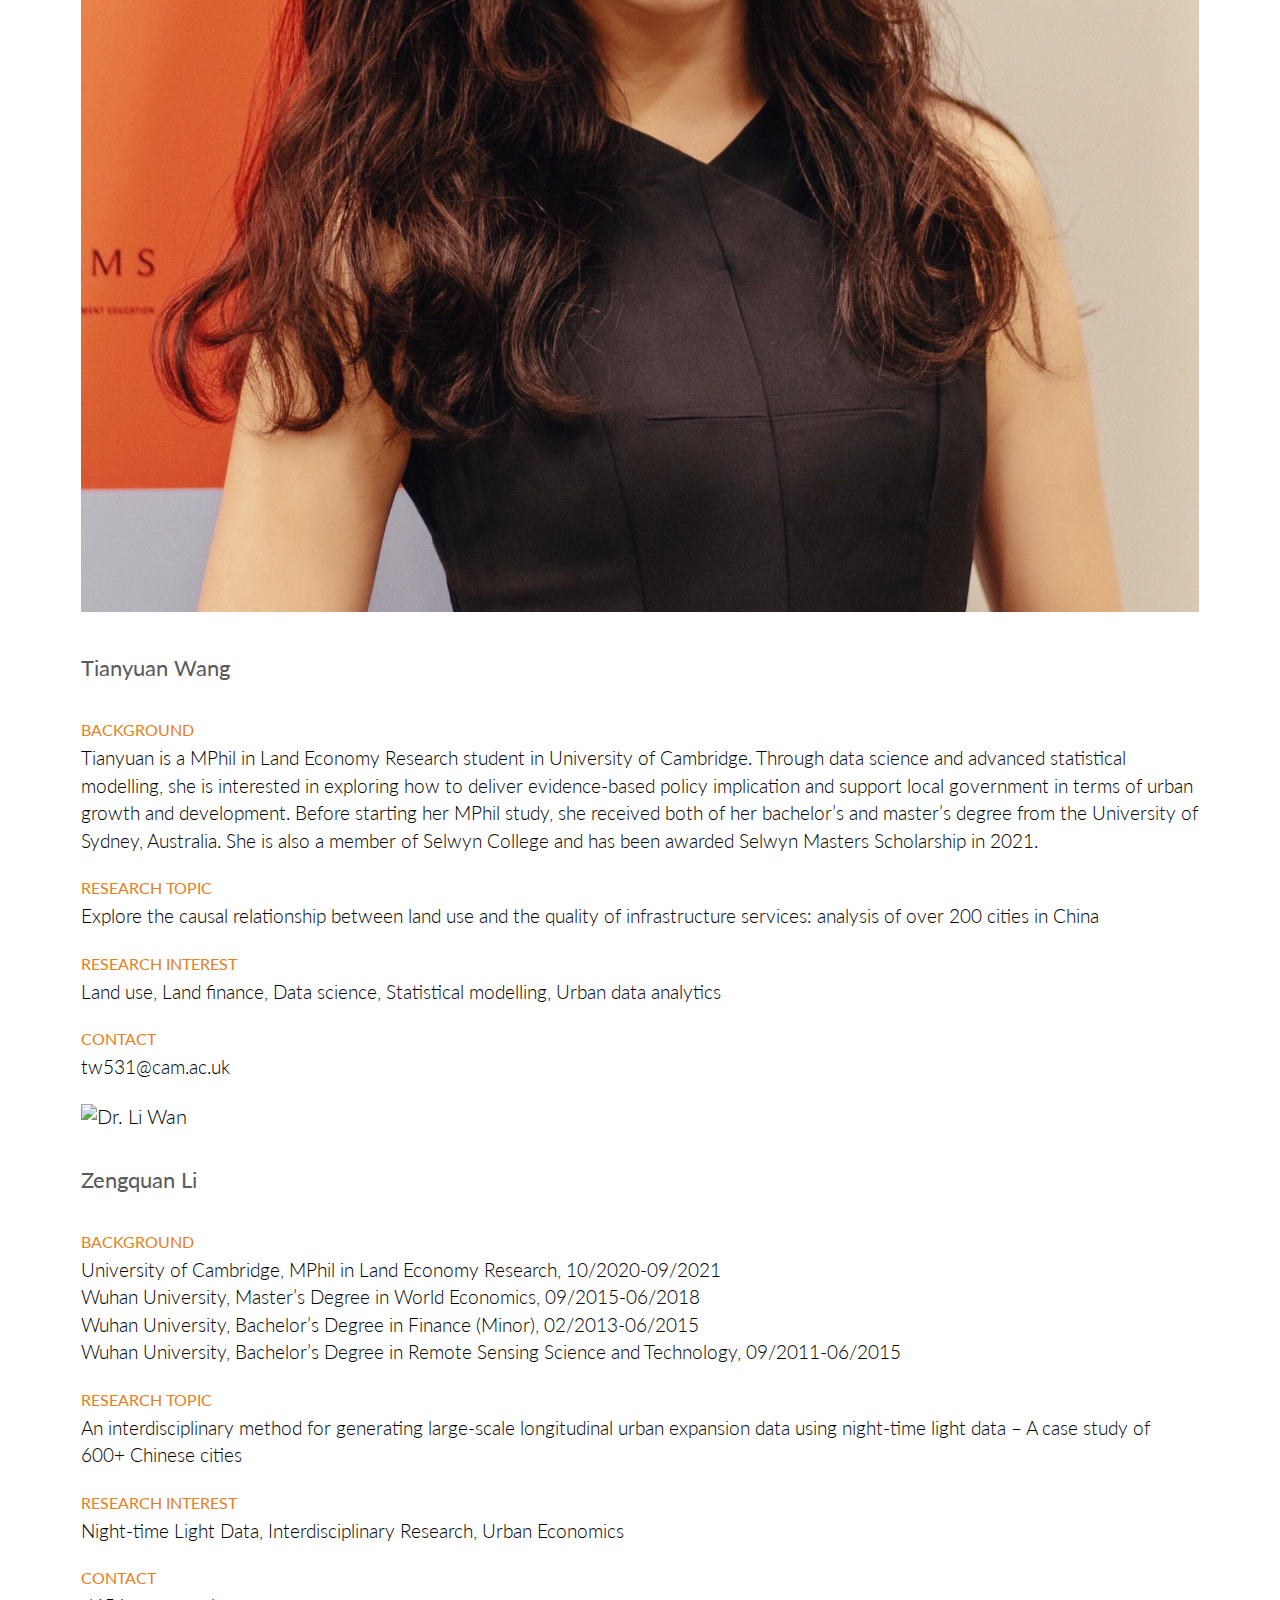
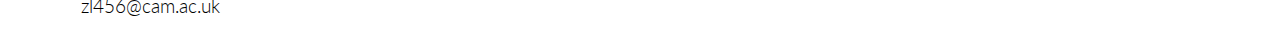
==== commit b9348fb1: "Add files via upload" ====
--- a/allmember.html
+++ b/allmember.html
@@ -51,9 +51,9 @@
             </div>
         </nav>
 		<div class="hero-text-box">
-			<h1>CAMBRIDGE URBAN<br>MODELLING GROUP</h1>
-			<h5>Hello, We are a new multidisciplinary research group focusing on urban data analysis and economics modelling at the University of Cambridge. 
-			Our mission is to leverage spatially enabled data for urban applications, catalyse the development of spatial data infrastructures in the context of smart cities,and make sense of big geospatial data and digital twins in the built environment.</h5>
+			<h1>Spatial Planning<br>Urban Modelling<br>Data Analytics<br>Digital Cities</h1>
+			<br>
+			<h5>An interdisciplinary research group at Department of Land Economy, University of Cambridge</h5>
 		</div>
 	</header>
 
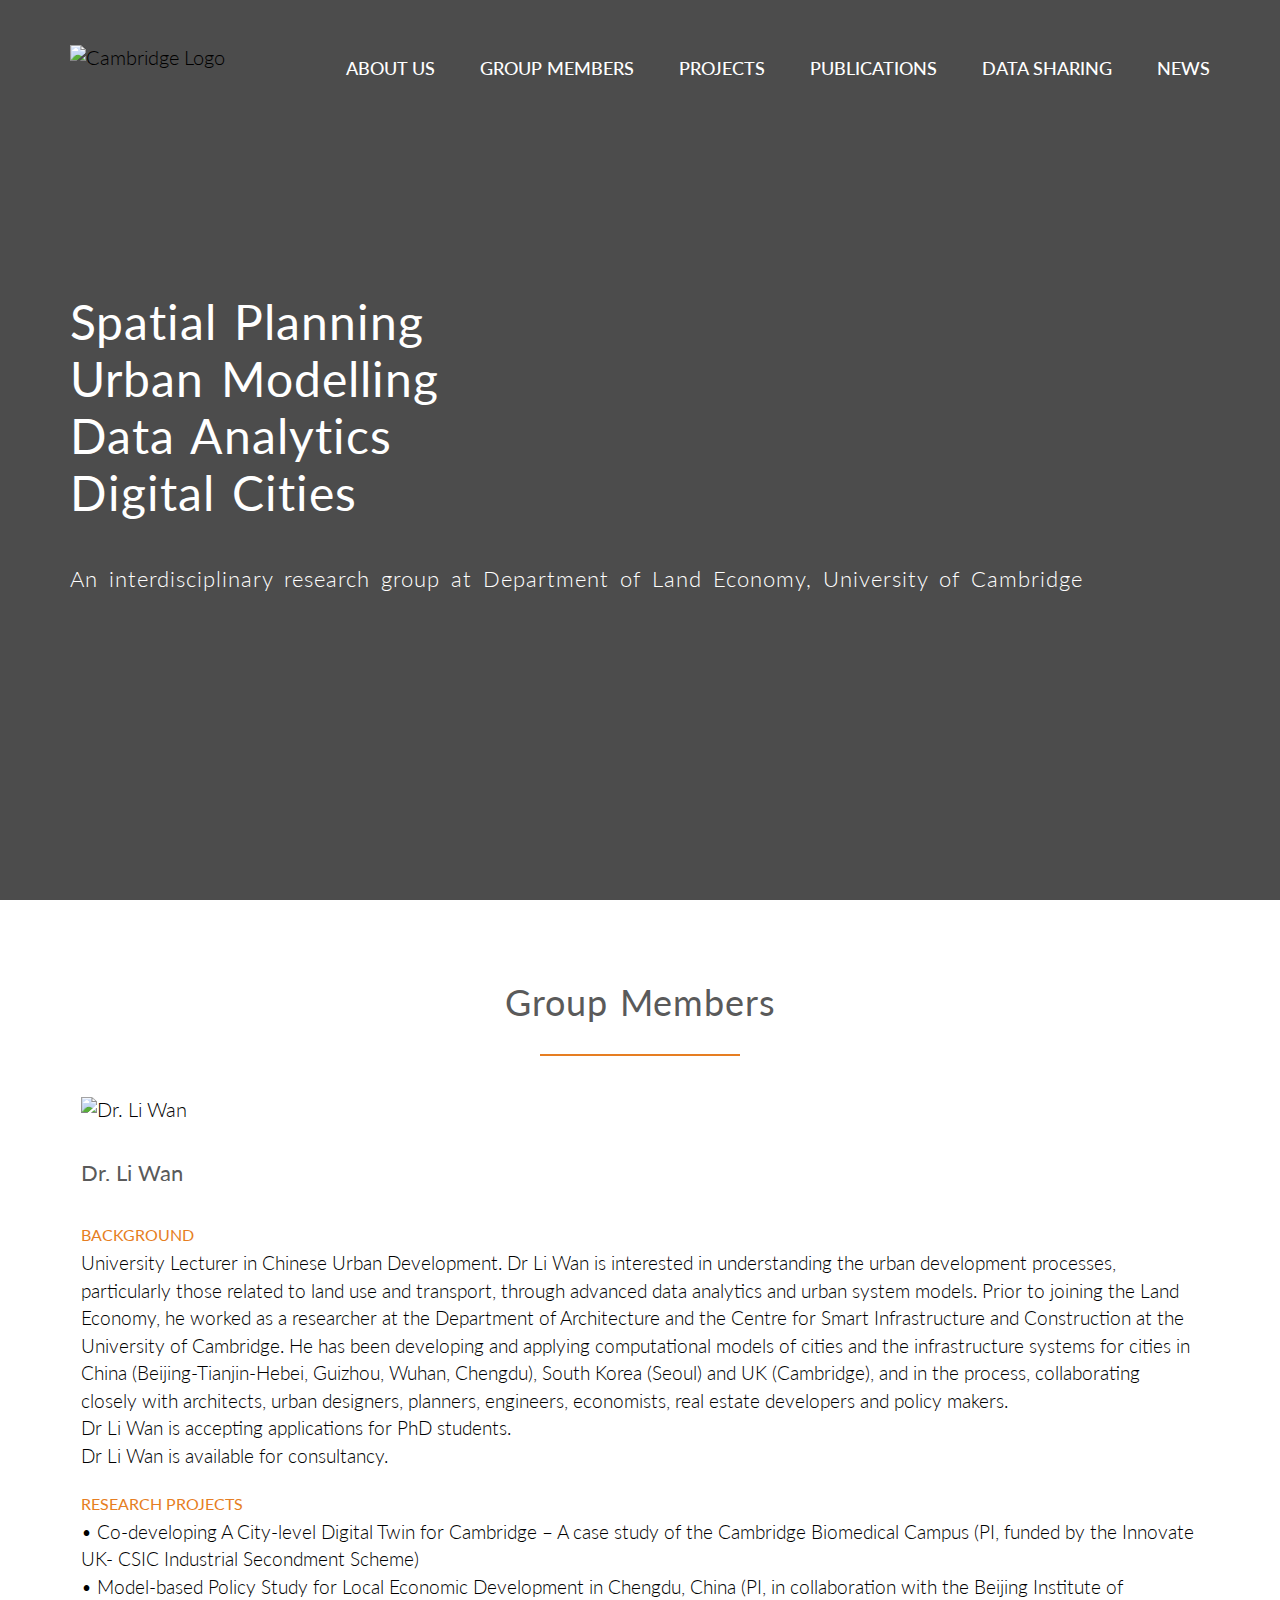
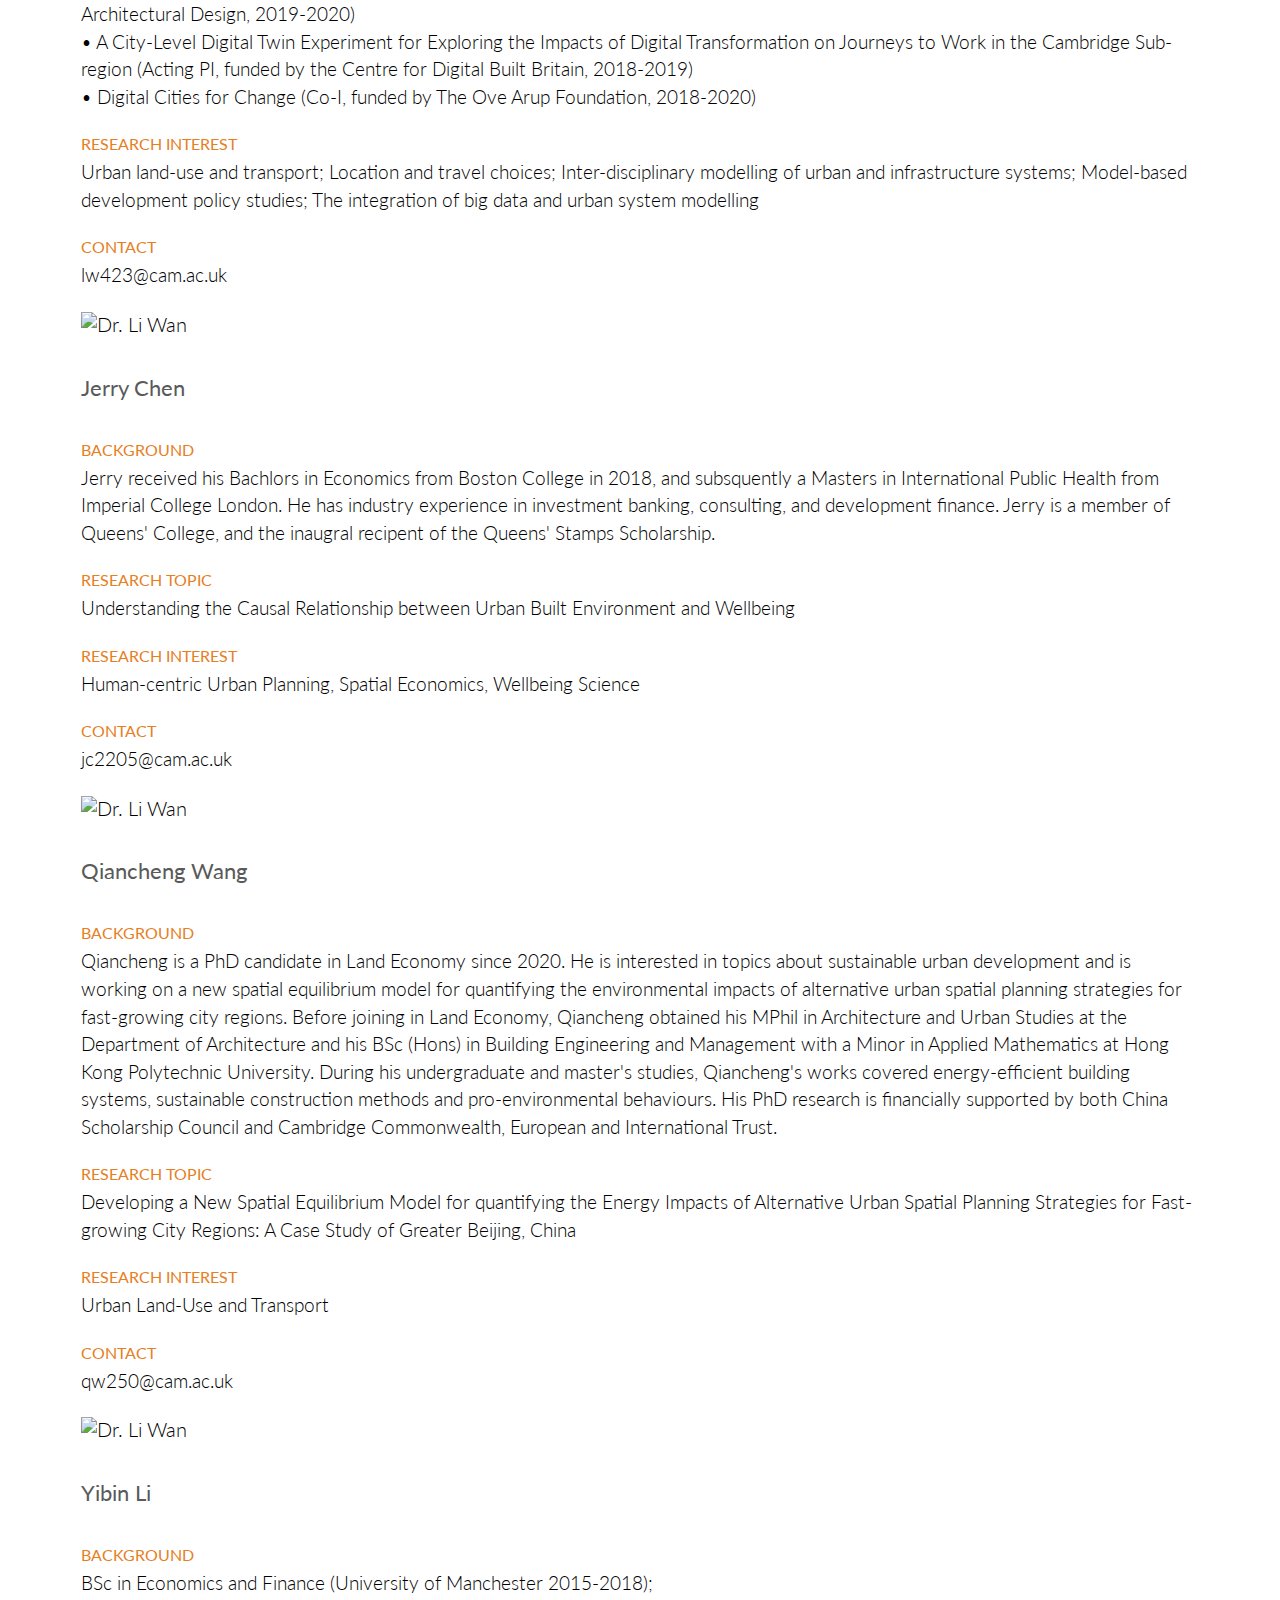
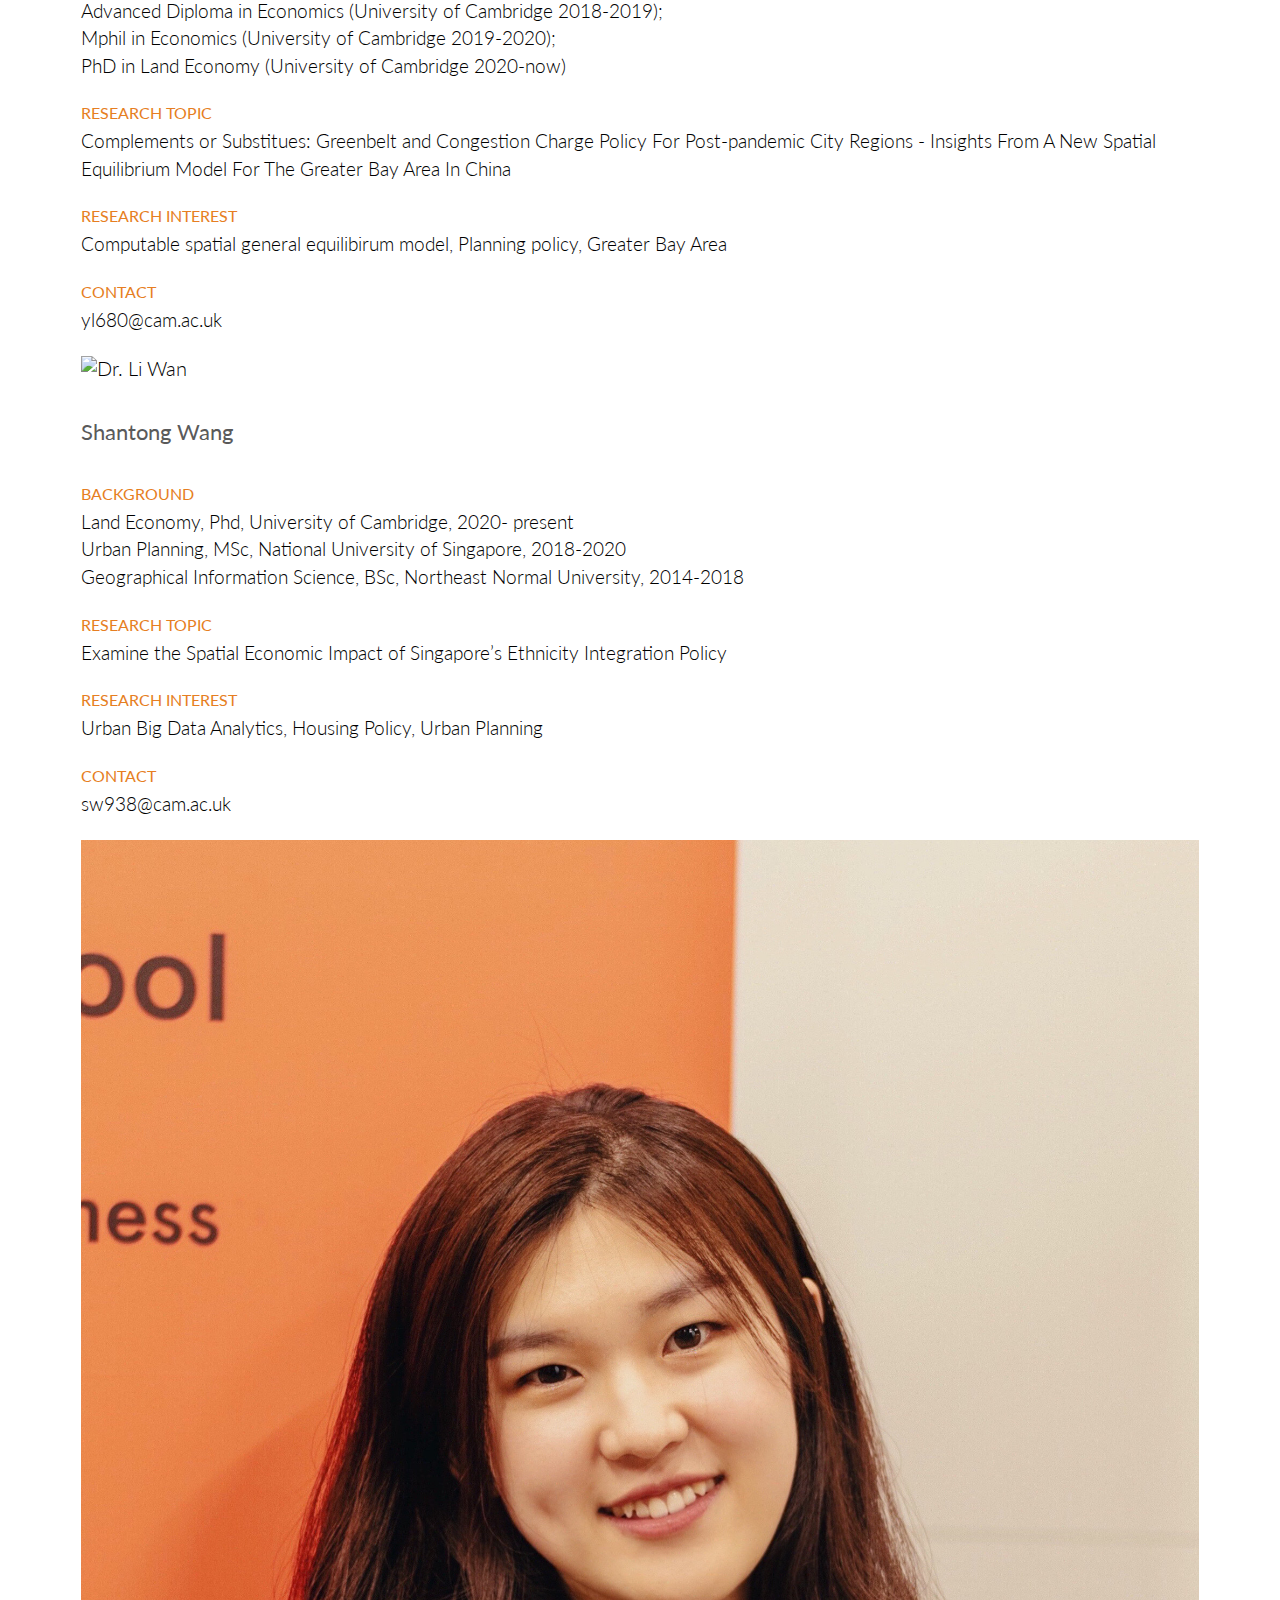
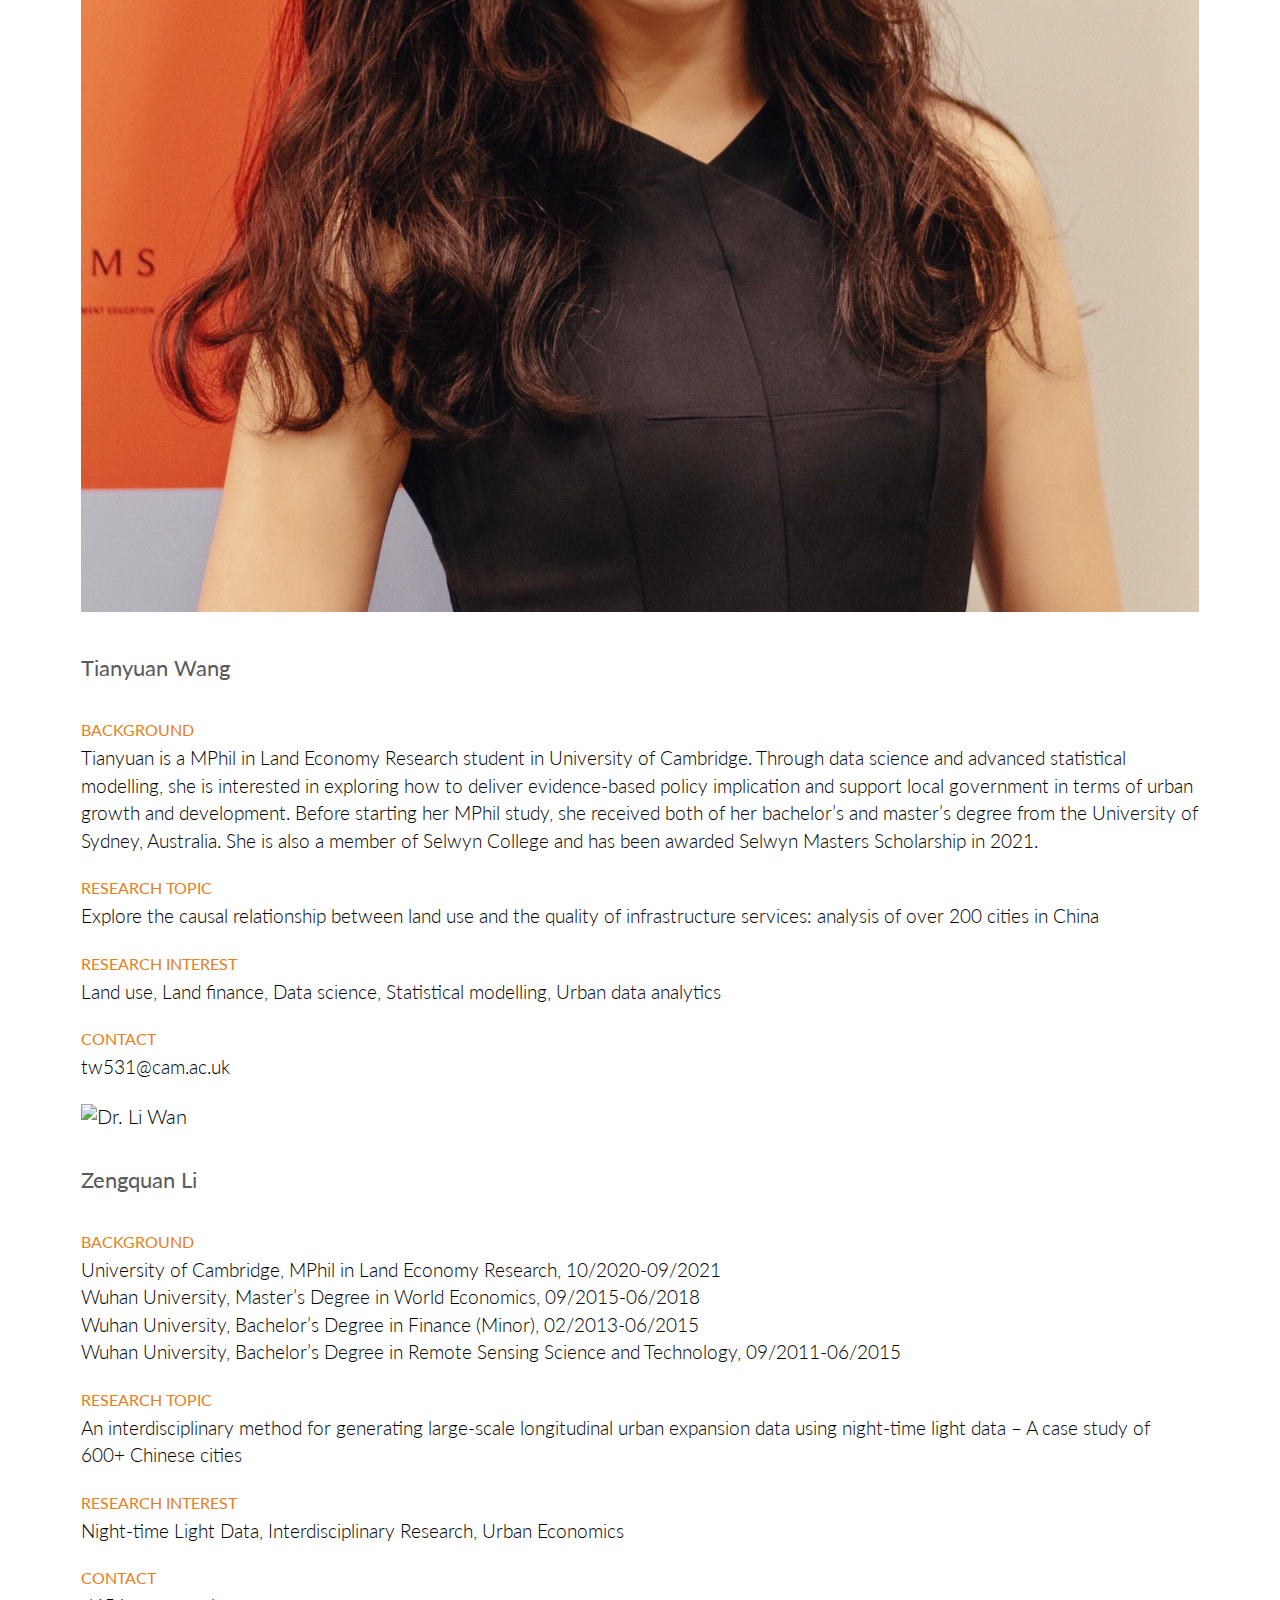
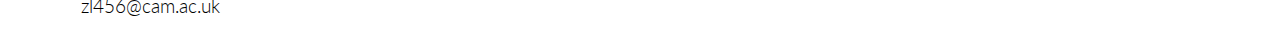
==== commit d31c0520: "Add files via upload" ====
--- a/allmember.html
+++ b/allmember.html
@@ -193,7 +193,7 @@
 			    <p> Examine the Spatial Economic Impact of Singapore’s Ethnicity Integration Policy </p>
                 <br>
 			    <h6> Research Interest</h6>
-			    <p> Urban Big Data Analytics, Housing Policy, Urban Planning, GIS& Remote Sengsing</p>
+			    <p> Urban Big Data Analytics, Housing Policy, Urban Planning</p>
 			    <br>
 			    <h6> Contact</h6>
 			    <p>sw938@cam.ac.uk </p>
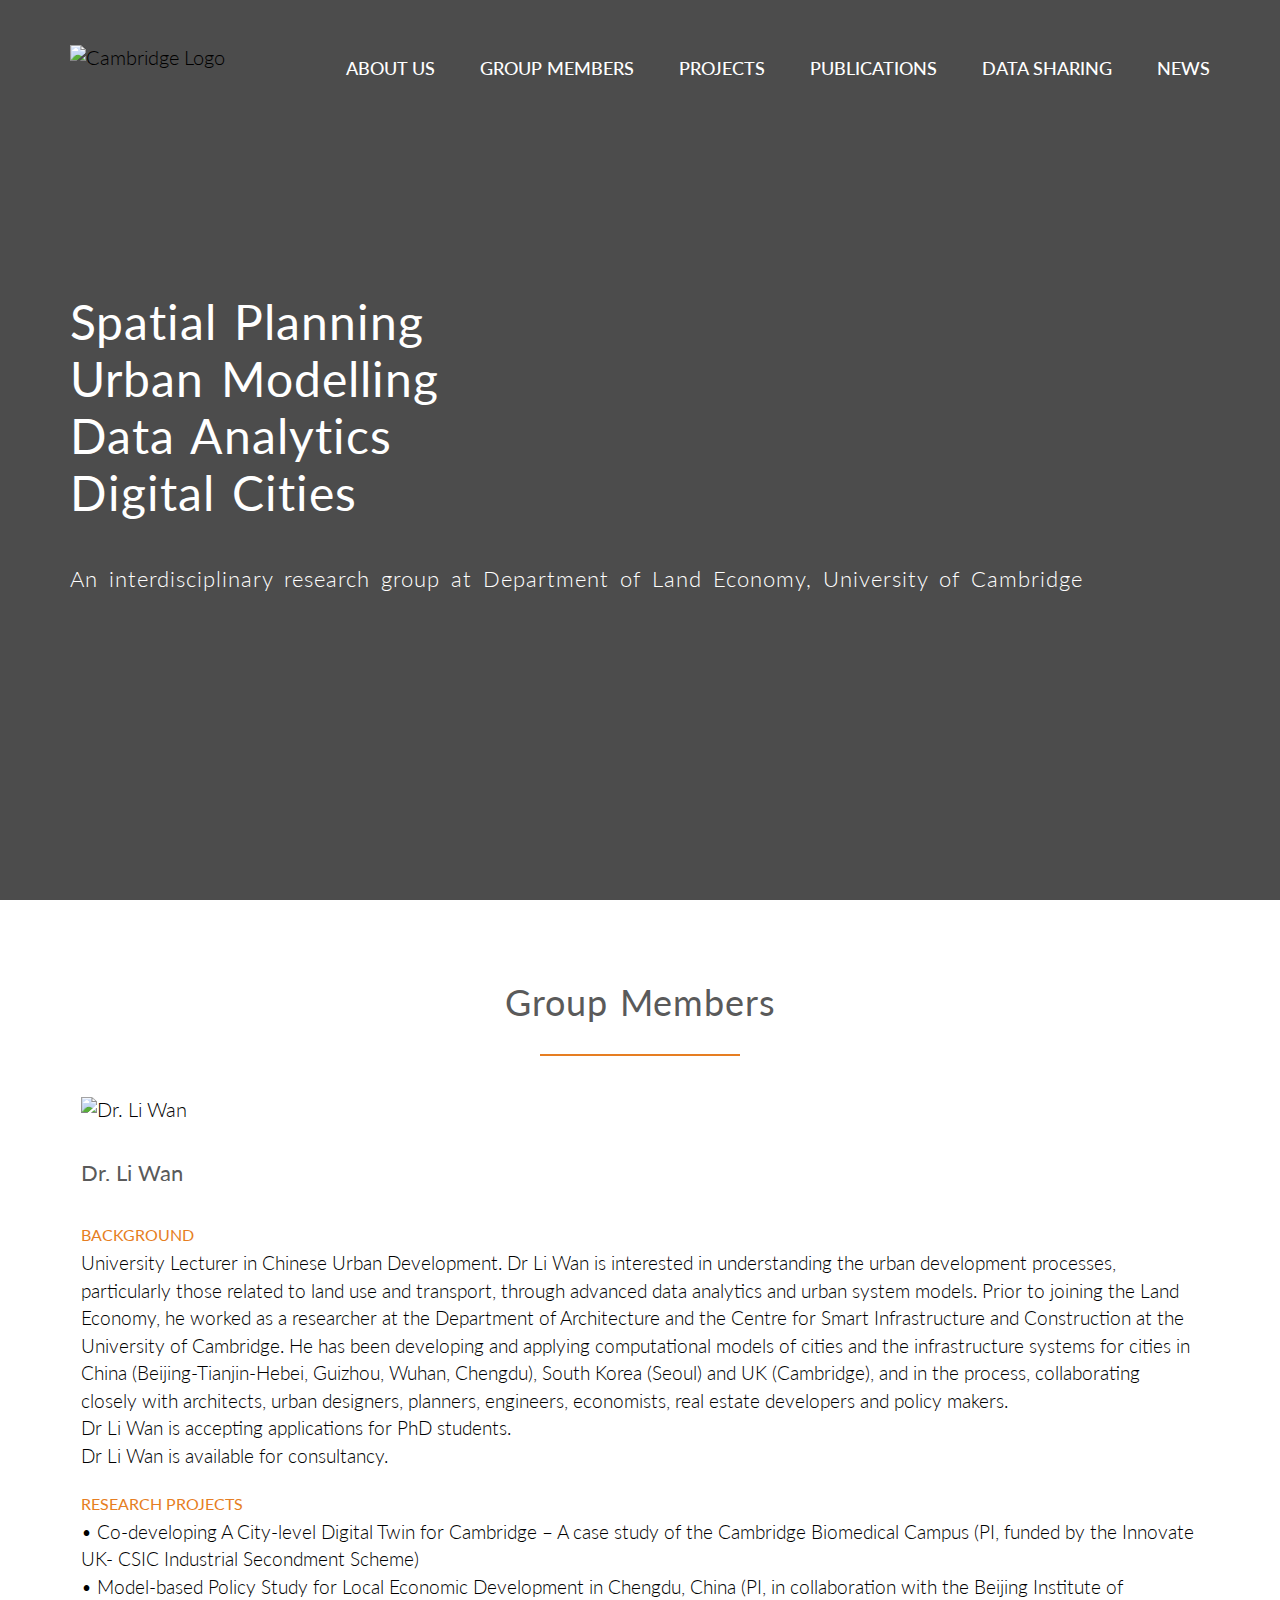
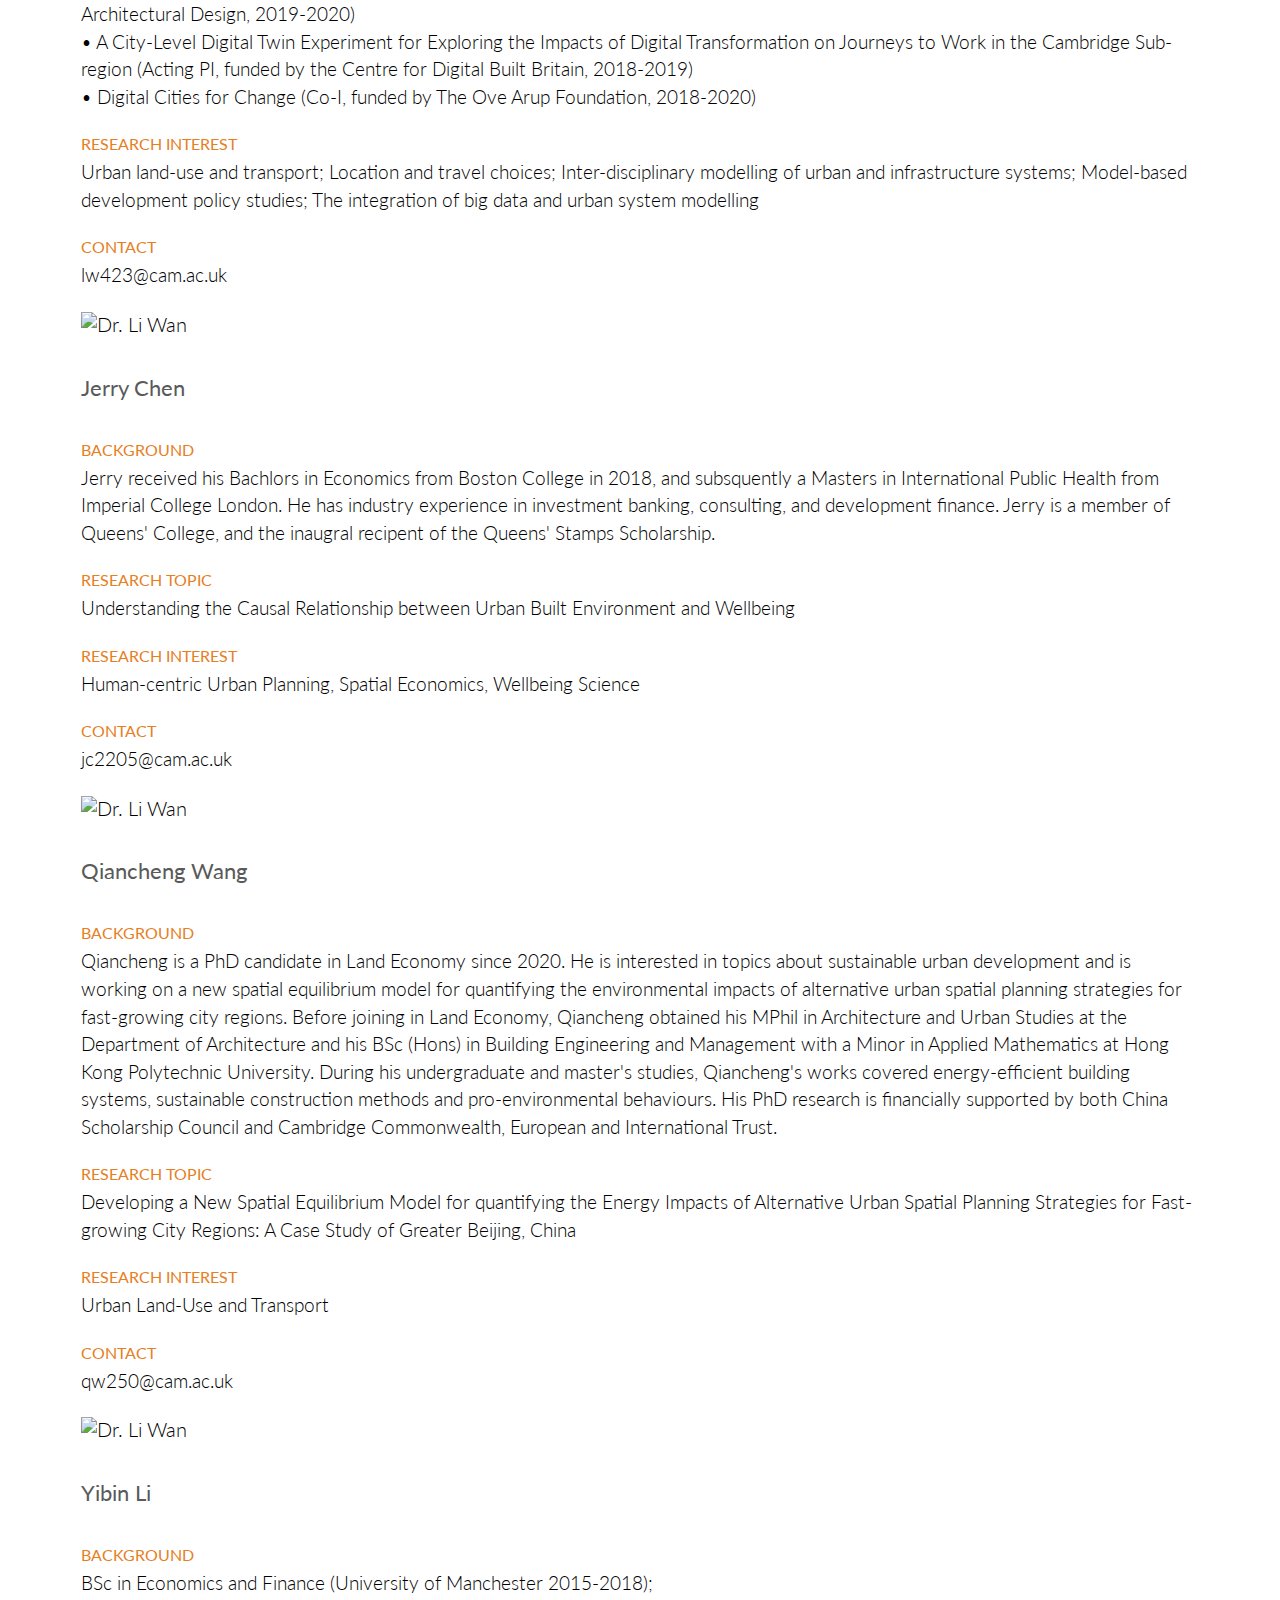
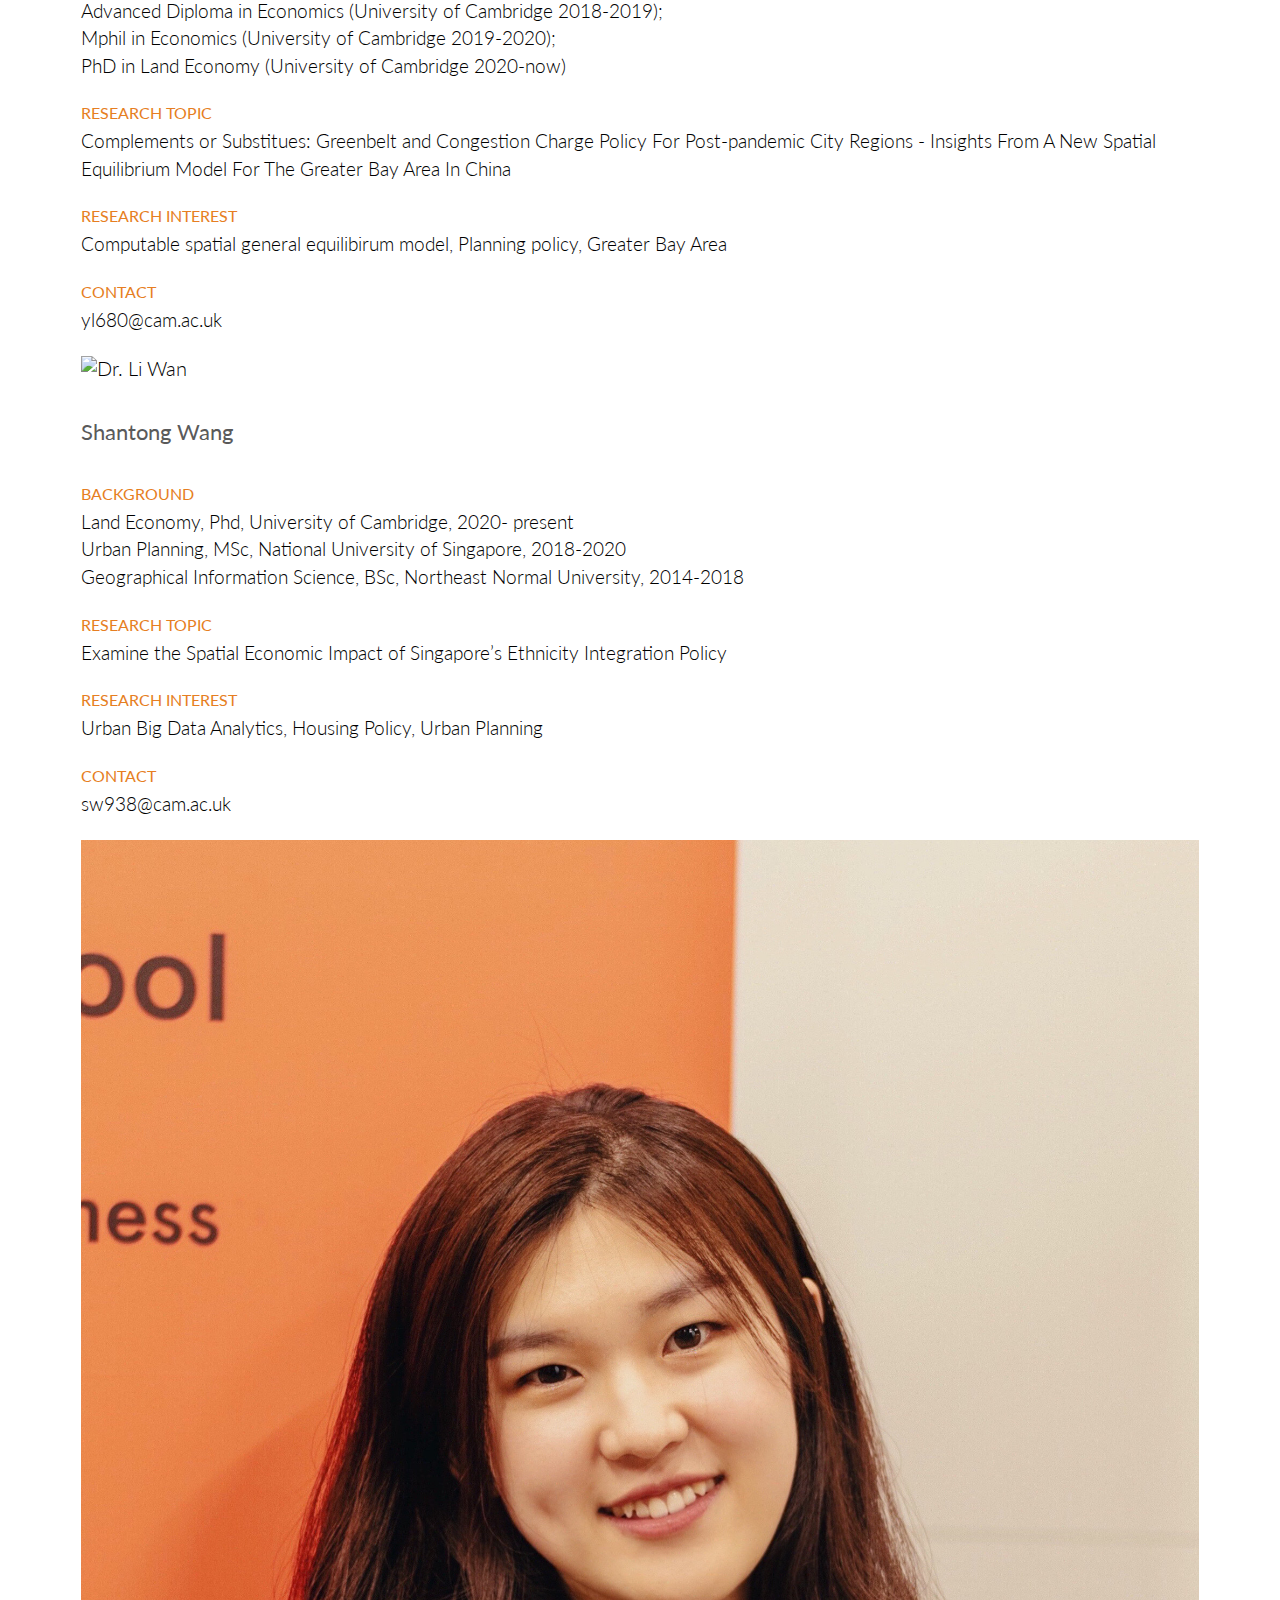
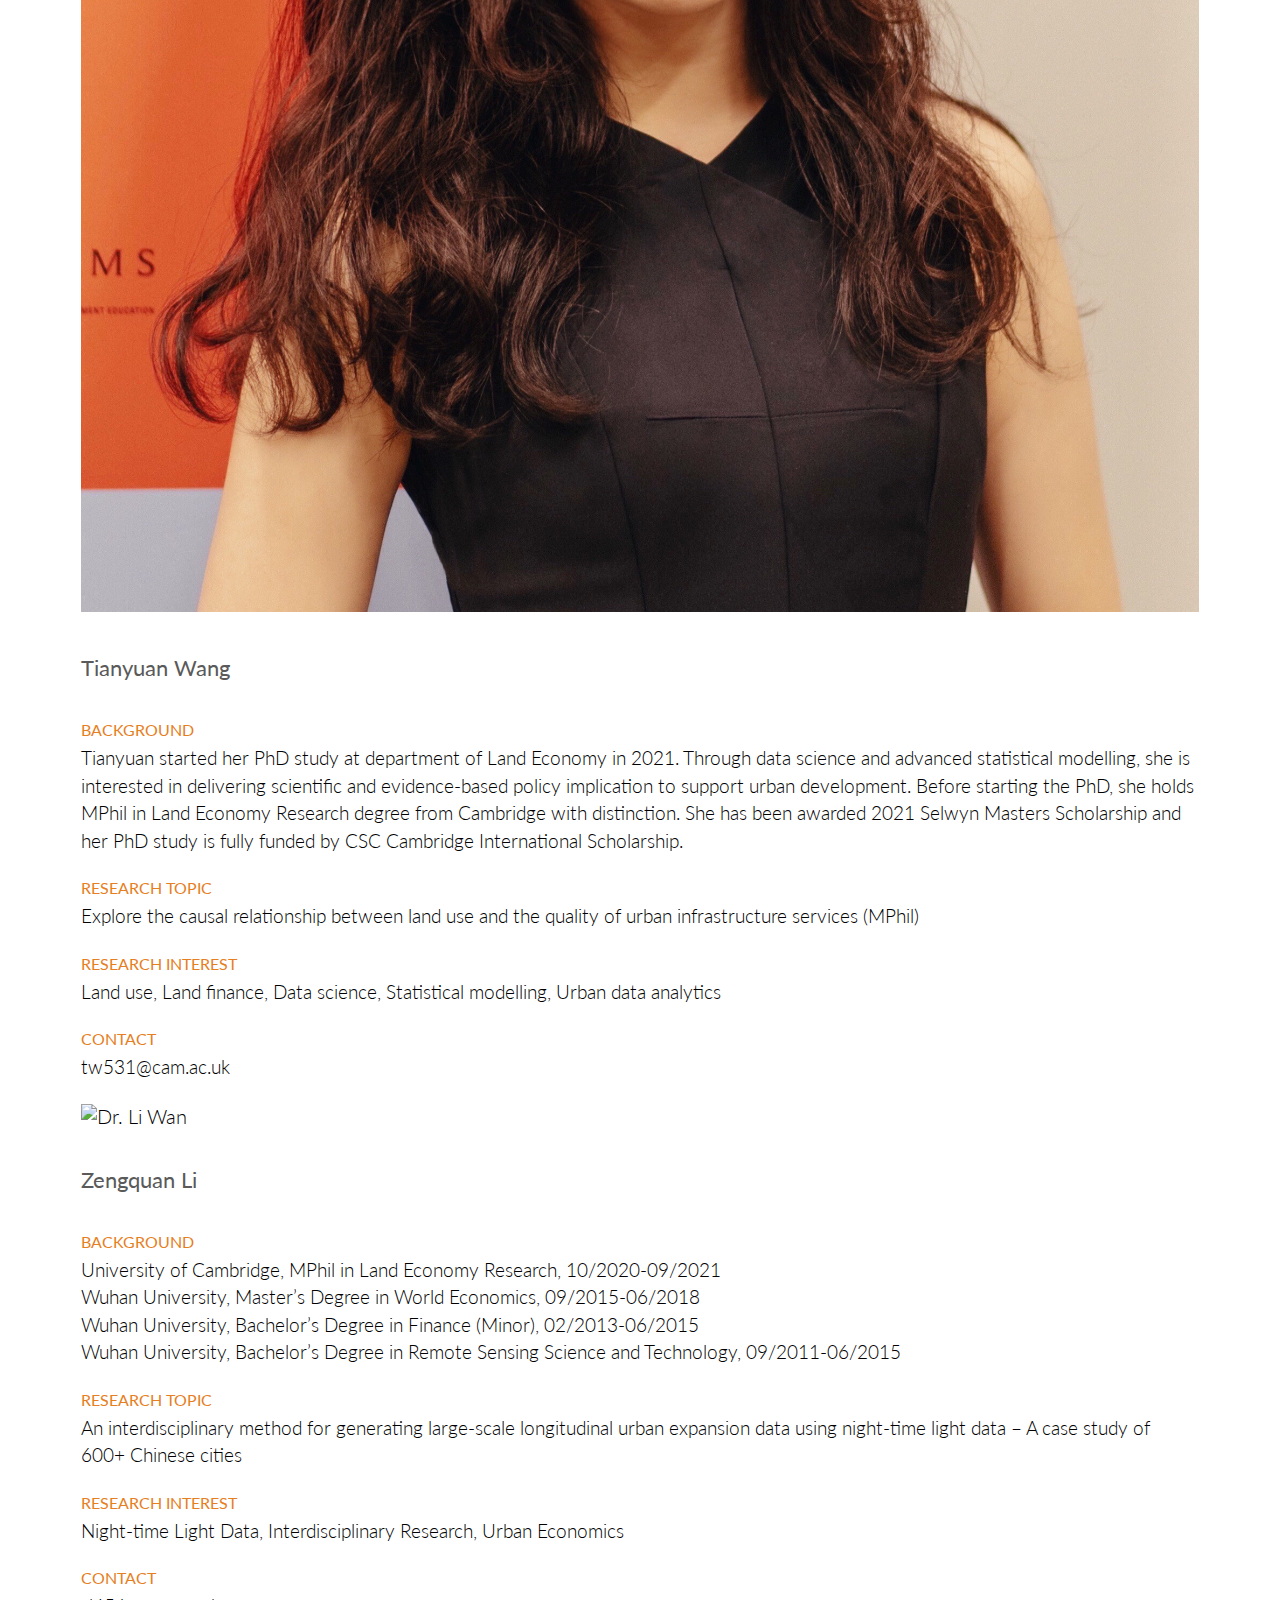
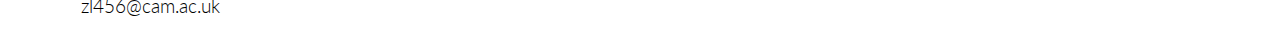
==== commit d24e321c: "Add files via upload" ====
--- a/allmember.html
+++ b/allmember.html
@@ -211,10 +211,10 @@
 				<h3>Tianyuan Wang</h3>
 				<br>
 				<h6>Background </h6> 
-				<p>Tianyuan is a MPhil in Land Economy Research student in University of Cambridge. Through data science and advanced statistical modelling, she is interested in exploring how to deliver evidence-based policy implication and support local government in terms of urban growth and development. Before starting her MPhil study, she received both of her bachelor’s and master’s degree from the University of Sydney, Australia. She is also a member of Selwyn College and has been awarded Selwyn Masters Scholarship in 2021.</p>
-                <br>
-			    <h6>Research Topic</h6> 
-			    <p>Explore the causal relationship between land use and the quality of infrastructure services: analysis of over 200 cities in China </p>
+				<p>Tianyuan started her PhD study at department of Land Economy in 2021. Through data science and advanced statistical modelling, she is interested in delivering scientific and evidence-based policy implication to support urban development. Before starting the PhD, she holds MPhil in Land Economy Research degree from Cambridge with distinction. She has been awarded 2021 Selwyn Masters Scholarship and her PhD study is fully funded by CSC Cambridge International Scholarship. </p>
+                <br>
+			    <h6>Research Topic</h6> 
+			    <p>Explore the causal relationship between land use and the quality of urban infrastructure services (MPhil) </p>
                 <br>
 			    <h6> Research Interest</h6>
 			    <p> Land use, Land finance, Data science, Statistical modelling, Urban data analytics</p>
